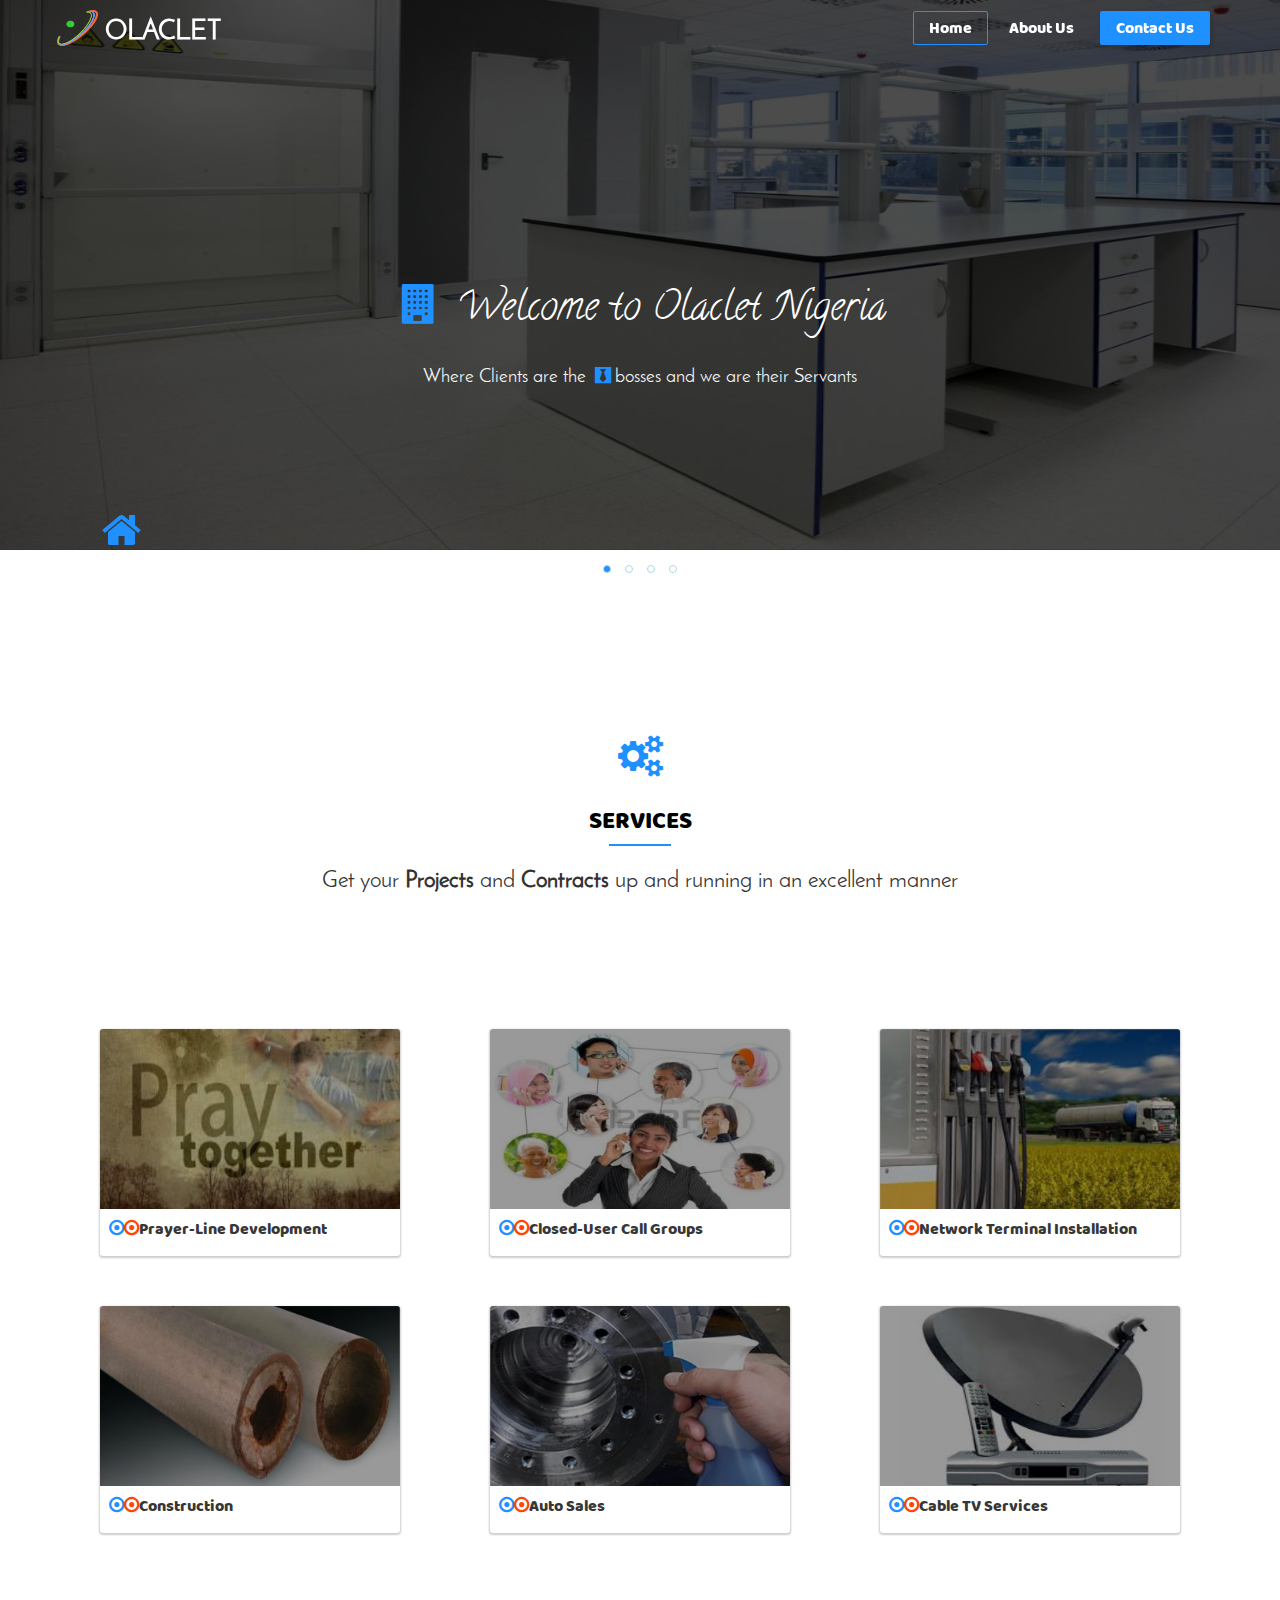
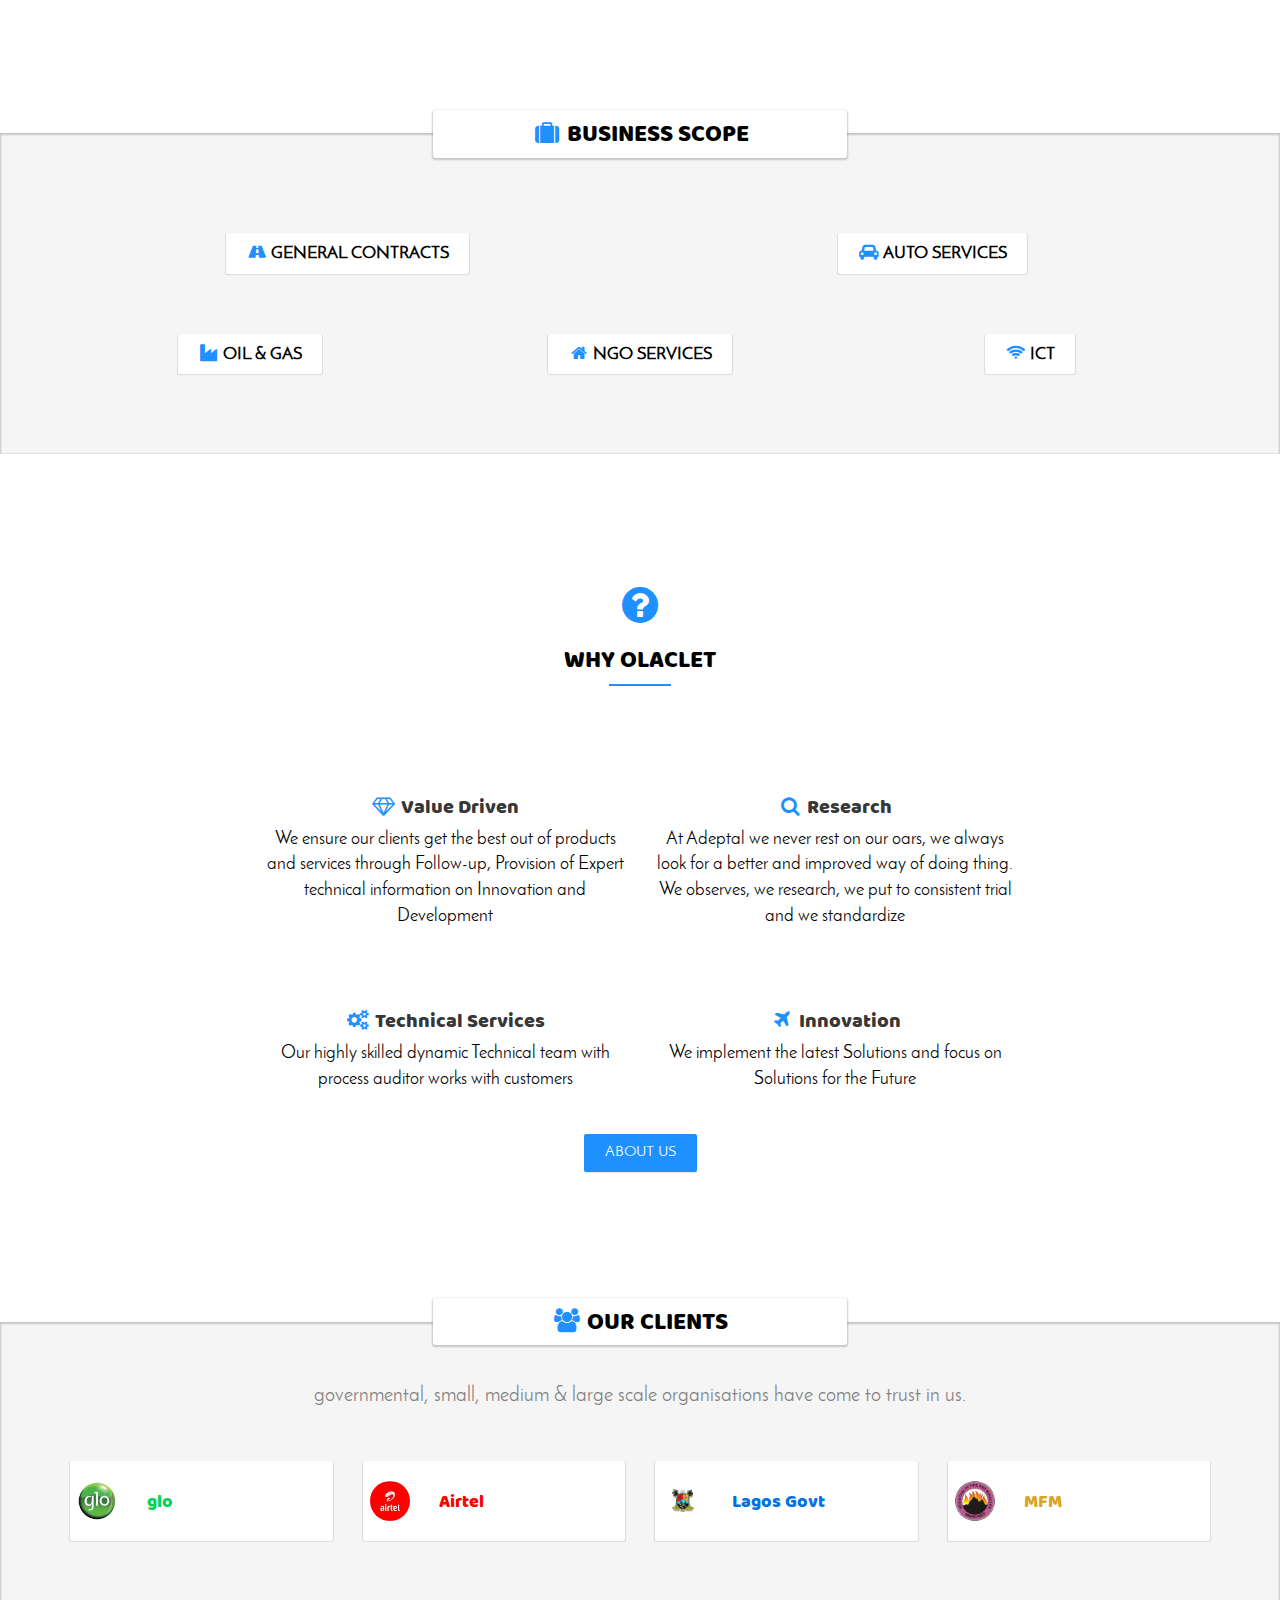
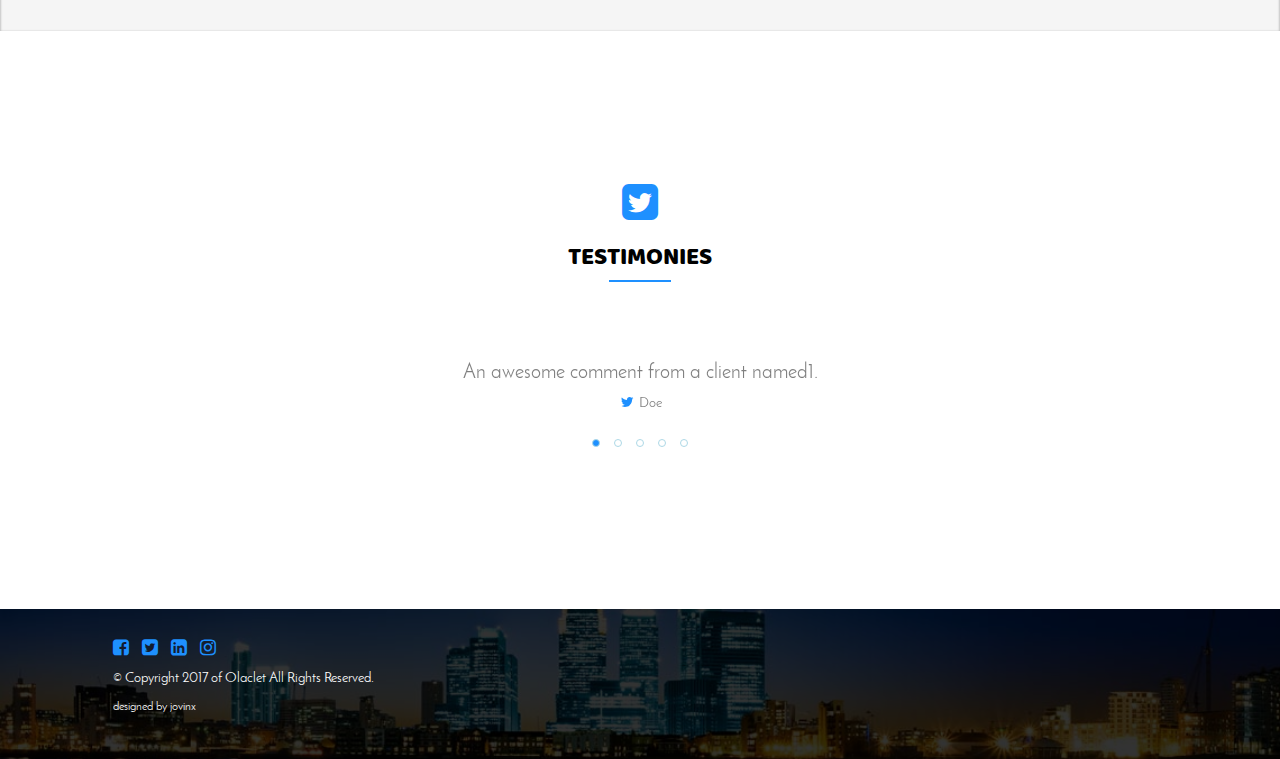
==== index.html @ b7b82b48 "images added for services and clients" ====
<!DOCTYPE html>
<html lang="en">
    <head>
        <title>Olaclet | Welcome</title>
        <meta charset="UTF-8">
        <meta name="viewport" content="width=device-width, initial-scale=1">
        <meta http-equiv="X-UA-Compatible" content="IE-edge">

        <!--stylesheets-->
        <link rel="stylesheet" type="text/css" href="css/normalize.css">
        <link href="css/bootstrap.css" rel="stylesheet" type="text/css">
        <link rel="stylesheet" href="css/font-awesome.min.css">
        <link rel="stylesheet" href="css/animate.css">
        <link rel="stylesheet" type="" href="css/owl.carousel.css">
        <link rel="stylesheet" type="" href="css/owl.theme.default.css">
        <link rel="stylesheet" href="css/general.css">
        <link href="css/index.css" rel="stylesheet">
        <!--[if IE]>

            <link rel="stylesheet" type="text/css" href="css/ie.css">

        <![endif]-->
    </head>
    <body>
        <!--nav bar-->
        <nav class="navbar navbar-default navbar-fixed-top" style="margin: 0px !important">
            <div class="container">
                <div class="navbar-header">
                    
                    <button type="button" class="navbar-toggle collapsed" data-toggle="collapse" data-target="#navbar" aria-expanded="false" aria-controls="navbar">
                        <span class="sr-only">Toggle navigation</span>
                        <span class="icon-bar"></span>
                        <span class="icon-bar"></span>
                        <span class="icon-bar"></span>
                    </button>
                    
                    <div class="navbar-brand">
                        <a href="index.html">
                            <img src="images/olaclet logo.png" alt="logo">
                            <h3>OLACLET</h3>
                        </a>
                    </div>
                       
                </div>
                <div id="navbar" class="collapse navbar-collapse">
                    <ul class="nav navbar-nav navbar-right">
                        <li ><a class="active" href="index.html">Home</a></li>
                        <li ><a href="pages/about.html">About Us</a></li>
                        <li ><a id="contact-btn" href="pages/contact.html">Contact Us</a></li>
                    </ul>
                </div><!--/.nav-collapse -->
            </div>
        </nav><!--end of top navigation-->

        <header class="text-center">
            <!--ie and edge header -->
            <div id="ie_and_edge_header">
                <div class="overlay"></div>
                <div class="text-center header_info">
                    <h1 class="text-center"> <i  class="fa fa-building fa-fw"></i> Welcome to Olaclet</h1>
                    <br/>
                    <p>Where Clients are the <i  class="fa fa-black-tie fa-fw"></i>bosses and we are their Servants</p>
                </div>
            </div>

            <!--other browsers header-->
            <div class="owl-carousel owl-theme" id="showcase">
                
                <div class="owl-item">
                    <div class="overlay"></div>
                    <img src="images/index-img/adeptal welcome.jpg" alt="welcome image">
                    <div class="text-center header_info">
                        <h1 class="text-center"> <i  class="fa fa-building fa-fw"></i> Welcome to Olaclet Nigeria</h1>
                        <br/>
                        <p>Where Clients are the <i  class="fa fa-black-tie fa-fw"></i>bosses and we are their Servants</p>
                    </div>
                </div>

                <div class="owl-item">
                    <div class="overlay"></div>
                    <img src="images/index-img/our products.jpg" alt="our products image">
                    <div class="text-center header_info">
                        <h1 class="text-center"><i  class="fa fa-suitcase fa-fw"></i>Your Projects</h1>
                        <br/>
                        <p>We deliver your projects and contracts in line with the world's best solution</p>
                    </div>
                </div>

                <div class="owl-item">
                    <div class="overlay"></div>
                    <img src="images/index-img/our services1.jpg" alt="services image">
                    <div class="text-center header_info">
                        <h1 class="text-center"><i  class="fa fa-cogs fa-fw"></i>Our Services</h1>
                        <br/>
                        <p>Strict professionalism defines our service culture. We are first class in the services we render</p>
                    </div>
                </div>
                
                <div class="owl-item">
                    <div class="overlay"></div>
                    <img src="images/index-img/our industries.jpg" alt="safety equipment image">
                    <div class="text-center header_info">
                        <h1 class="text-center"> <i  class="fa fa-diamond fa-fw"></i>Our Goal</h1>
                        <br/>
                        <p>To impact lives through technology</p>
                    </div>
                </div>
            </div>  

            <i class="animated infinite flash fa fa-home fa-3x page-icon"></i>

        </header><!--end of header-->

        <main>
            <section id="services">
                <div class="container">
                    <div class="row">

                        <div class="col-lg-12 col-md-12 col-sm-12 col-xs-12 text-center">
                            <i class="fa fa-cogs fa-3x"></i>
                            <h3>SERVICES</h3>
                            <hr class="title-line" style="margin-bottom: 20px">
                            <p id="services_intro">Get your <b>Projects</b> and <b>Contracts</b> up and running in an excellent manner</p>
                        </div>

                        <div class="col-lg-4 col-md-4 col-sm-6 col-xs-12">
                            <div class="thumbnail">
                                <div class="poster">
                                    <img src="images/index-img/prayer line.jpg" alt="service-image">
                                    <div class="overlay-info">
                                        <div class="dark_product_overlay">
                                            <p>
                                                <i class="fa fa-certificate fa-fw"></i>Water treatment solution and chemicals<br />
                                            </p>
                                        </div>
                                    </div>
                                </div>

                                <div class="caption">
                                    <h4><span>Prayer-Line Development</span></h4>
                                </div>
                            </div>
                        </div>

                        <div class="col-lg-4 col-md-4 col-sm-6 col-xs-12">
                            <div class="thumbnail">
                                <div class="poster">
                                    <img src="images/index-img/closed user call group.jpg" alt="service-image">
                                    <div class="overlay-info">
                                        <div class="dark_product_overlay">
                                            <p>
                                                <i class="fa fa-certificate fa-fw"></i>Cleaning and Disinfection of industrial storage systems in food and drinks industries (C&D)<br />
                                            </p>
                                        </div>
                                    </div>
                                </div>

                                <div class="caption">
                                    <h4><span>Closed-User Call Groups</span></h4>
                                </div>
                            </div>
                        </div>

                        <div class="col-lg-4 col-md-4 col-sm-6 col-xs-12">
                            <div class="thumbnail">
                                <div class="poster">
                                    <img src="images/index-img/oil and gas.jpg" alt="service-image">
                                    <div class="overlay-info">
                                        <div class="dark_product_overlay">
                                            <p>
                                                <i class="fa fa-certificate fa-fw"></i>Supplies Automobile gas oil (AGO)<br/>
                                            </p>
                                        </div>
                                    </div>
                                </div>
                                

                                <div class="caption">
                                    <h4><span>Network Terminal Installation</span></h4>
                                </div>
                                
                            </div>
                        </div>

                        <div class="col-lg-4 col-md-4 col-sm-6 col-xs-12">
                            <div class="thumbnail">
                                <div class="poster">
                                    <img src="images/index-img/defouling and descaling treatment.jpg" alt="service-image">
                                    <div class="overlay-info">
                                        <div class="dark_product_overlay">
                                            <p>
                                                <i class="fa fa-certificate fa-fw"> </i>Chemical cleaning of industrial Boilers and Condensers<br />
                                            </p>
                                        </div>
                                    </div>
                                </div>

                                <div class="caption">
                                    <h4><span>Construction</span></h4>
                                </div>
                            </div>
                        </div>


                        <div class="col-lg-4 col-md-4 col-sm-6 col-xs-12">
                            <div class="thumbnail">
                                <div class="poster">
                                    <img src="images/index-img/derusting and degreasing treatment.jpg" alt="service-image">
                                    <div class="overlay-info">
                                        <div class="dark_product_overlay">
                                            <p>
                                                <i class="fa fa-certificate fa-fw"></i>Cleaning of rusted surfaces/equipment<br />
                                            </p>
                                        </div>
                                    </div>
                                </div>

                                <div class="caption">
                                    <h4><span>Auto Sales</span></h4>
                                </div>
                            </div>
                        </div>

                        <div class="col-lg-4 col-md-4 col-sm-6 col-xs-12">
                            <div class="thumbnail">
                                <div class="poster">
                                    <img src="images/index-img/cable TV services.jpg" alt="service-image">
                                    <div class="overlay-info">
                                        <div class="dark_product_overlay">
                                            <p>
                                                <i class="fa fa-certificate fa-fw"></i>We Conduct Job hazard analysis and profer best Mitigation<br/>
                                            </p>
                                        </div>
                                    </div>
                                </div>

                                <div class="caption">
                                    <h4><span>Cable TV Services</span></h4>
                                </div>
                            </div>
                        </div>

                    </div>
                </div>
            </section><!--end of services-->

            <section id="scopes">
                <div class="container text-center">
                    <div class="row text-center" id="scope_heading" >
                        <h3><i class="fa fa-suitcase fa-fw"></i> BUSINESS SCOPE</h3>
                    </div>
                    <div class="row" id="scopes1">
                        <div class="col-lg-6 col-md-6 col-sm-6 col-xs-12">
                            <h4><i class="fa fa-road fa-fw"></i> GENERAL CONTRACTS</h4>
                        </div>
                        <div class="col-lg-6 col-md-6 col-sm-6 col-xs-12">
                            <h4><i class="fa fa-car fa-fw"></i> AUTO SERVICES</h4>
                        </div>
                    </div>
                    
                    <div class="row" id="scopes2">
                        <div class="col-lg-4 col-md-4 col-sm-4 col-xs-12">
                            <h4><i class="fa fa-industry fa-fw"></i> OIL & GAS</h4>
                        </div>
                        <div class="col-lg-4 col-md-4 col-sm-4 col-xs-12">
                            <h4><i class="fa fa-home fa-fw"></i> NGO SERVICES</h4>
                        </div>
                        <div class="col-lg-4 col-md-4 col-sm-4 col-xs-12">
                            <h4><i class="fa fa-wifi fa-fw"></i> ICT</h4>
                        </div>
                    </div>
                </div>
            </section><!--end of business scopes-->

            <!--start of why Olaclet-->
            <section id="why_adeptal">
                <div class="container">
                    <div class="row">
                        
                        <div class="col-lg-8 col-lg-offset-2 col-md-10 col-md-offset-1 col-sm-10 col-sm-offset-1 col-xs-12 text-center">
                            <i class="fa fa-question-circle fa-3x"></i>
                            <h3> WHY OLACLET</h3>
                            <hr class="title-line">
                        </div>

                        <div class="col-lg-8 col-lg-offset-2 col-md-10 col-md-offset-1 col-sm-10 col-sm-offset-1 col-xs-12 text-center adeptal-column">

                            <div class="row" >
                                <div class="col-lg-6 col-md-6 col-sm-6 col-xs-12 content">
                                    <h4 class="content-title text-center"> <i class="fa fa-diamond fa-fw"></i> Value Driven</h4>
                                    <p class="caption">We ensure our clients get the best out of products and services through Follow-up, Provision of Expert technical information on Innovation and Development</p>
                                </div>

                                <div class="col-lg-6 col-md-6 col-sm-6 col-xs-12 content">
                                    <h4 class="content-title text-center"> <i class="fa fa-search  fa-fw"></i> Research</h4>
                                    <p class="caption">At Adeptal we never rest on our oars, we always look for a better and improved way of doing thing. We observes, we research, we put to consistent trial and we standardize</p>
                                </div>
                            </div>

                            <div class="row" >
                                <div class="col-lg-6 col-md-6 col-sm-6 col-xs-12 content">
                                    <h4 class="content-title text-center"> <i class="fa fa-gears  fa-fw"></i> Technical Services</h4>
                                    <p class="caption">Our highly skilled dynamic Technical team with process auditor works with customers</p>
                                </div>

                                <div class="col-lg-6 col-md-6 col-sm-6 col-xs-12 content">
                                    <h4 class="content-title text-center"> <i class="fa fa-plane fa-fw"></i> Innovation</h4>
                                    <p class="caption">We implement the latest Solutions and focus on Solutions for the Future</p>
                                </div>
                            </div>

                            <div class="col-lg-12 col-md-12 col-sm-12 col-xs-12 text-center">
                                <a href="pages/about.html" class="btn btn-primary btn-sm">about us</a>
                            </div>

                        </div>

                    </div>
                </div>

            </section><!--end of why olaclet-->

            <section id="clients">
                <div class="container" >
                    <div class="row text-center" id="client_heading">
                        <h3><i class="fa fa-group fa-fw"></i> OUR CLIENTS</h3>
                    </div>

                    <div class="row">
                        <div class="col-lg-12 col-md-12 col-sm-12 col-xs-12 text-center">
                            <p id="services_intro">governmental, small, medium & large scale organisations have come to trust in us.</p>
                        </div>

                        <div class="col-lg-3 col-md-3 col-sm-3 col-xs-6">
                            <div class="jumbotron">
                                <div class="row">
                                    <div class="col-lg-3 col-md-3 col-sm-3 col-xs-3">
                                        <div class="client_img" style="background-image: url('images/index-img/glo logo.jpg')">
                                            
                                        </div>
                                    </div>

                                    <div class="col-lg-9 col-md-9 col-sm-9 col-xs-9">
                                        <h3 style="color: #06D358;">glo</h3>
                                    </div>
                                </div>
                                
                                
                            </div>
                        </div>
                        <div class="col-lg-3 col-md-3 col-sm-3 col-xs-6">
                            <div class="jumbotron">
                                <div class="row">
                                    <div class="col-lg-3 col-md-3 col-sm-3 col-xs-3">
                                        <div class="client_img" style="background-image: url('images/index-img/airtel logo.jpg')">
                                    
                                        </div>
                                    </div>

                                    <div class="col-lg-9 col-md-9 col-sm-9 col-xs-9">
                                        <h3 style="color: red;">Airtel</h3>
                                    </div>
                                </div>
                                
                            </div>
                        </div>
                        <div class="col-lg-3 col-md-3 col-sm-3 col-xs-6">
                            <div class="jumbotron">
                                <div class="row">
                                    <div class="col-lg-3 col-md-3 col-sm-3 col-xs-3">
                                        <div class="client_img" style="background-image: url('images/index-img/lagos logo.jpg')">
                                    
                                        </div>
                                    </div>

                                    <div class="col-lg-9 col-md-9 col-sm-9 col-xs-9">
                                        <h3 style="color: #0572E3;">Lagos Govt</h3>
                                    </div>
                                </div>
                                
                            </div>
                        </div>
                        <div class="col-lg-3 col-md-3 col-sm-3 col-xs-6">
                            <div class="jumbotron">
                                <div class="row">
                                    <div class="col-lg-3 col-md-3 col-sm-3 col-xs-3">
                                        <div class="client_img" style="background-image: url('images/index-img/mfm logo.jpg')">
                                    
                                        </div>
                                    </div>

                                    <div class="col-lg-9 col-md-9 col-sm-9 col-xs-9">
                                        <h3 style="color:goldenrod ;">MFM</h3>
                                    </div>
                                </div>
                                
                            </div>
                        </div>
                    </div>
                </div>
            </section><!--end of clients-->

            <section id="testimony"> 
                    <div class="container text-center">
                        <i class="fa fa-twitter-square fa-3x"></i>
                        <h3>TESTIMONIES</h3>
                        <hr class="title-line" style="border-color: dodgerblue !important;">
                    </div>

                    <div class="testimony-carousel owl-carousel owl-theme"> 
                        <div class="item text-center"> 
                            <h4>An awesome comment from a client named1.</h4>
                            <p><i class="fa fa-twitter fa-fw"></i> Doe</p>
                        </div>
                        <div class="item text-center">
                            <h4>An awesome comment from a client named2.</h4>
                            <p><i class="fa fa-twitter fa-fw"></i>John Smith</p>
                        </div>
                        <div class="item text-center"> 
                            <h4>An awesome comment from a client named3.</h4>
                            <p><i class="fa fa-twitter fa-fw"></i>Mike Williams</p>
                        </div>
                        <div class="item text-center"> 
                            <h4>Another awesome comment from a client named4.</h4>
                            <p><i class="fa fa-twitter fa-fw"></i>Gen Gates</p>
                        </div>
                        <div class="item text-center"> 
                            <h4>An awesome comment from a client named5.</h4>
                            <p><i class="fa fa-twitter fa-fw"></i>Mark Henry</p>
                        </div>
                    </div>
            </section><!--end of testimonies-->

        </main><!--end of main content-->

        <!--footer-->
        <footer>
            <div class="footer-overlay"></div>
            <div class="container">
                <div class="row footer-data">
                    <ul class="list-inline">
                        <li><a href="http://www.facebook.com/"><i  class="fa fa-facebook-square fa-lg"></i></a></li>
                        <li><a href="http://www.twitter.com/"><i class="fa fa-twitter-square fa-lg"></i></a></li>
                        <li><a href="http://www.linkedin.com/"><i  class="fa fa-linkedin-square fa-lg"></i></a></li>
                        <li><a href="http://www.instagram.com/"><i  class="fa fa-instagram fa-lg"></i></a></li>
                    </ul>
                    <p> &copy Copyright 2017 of <a href="index.html">Olaclet </a> All Rights Reserved.</p>
                    <p class="small">designed by jovinx</p>
                </div>
            </div>
        </footer>

        <script src="js/jquery-3.2.1.min.js"></script>
        <script src="js/bootstrap.min.js"></script>
        <script src="js/owl.carousel.js"></script>
        <script src="js/general.js"></script>
        <script src="js/index.js"></script>
    
    </body>
</html>
---- css/general.css ----
@font-face {
    font-family: Baloo;
    src: url('../fonts/BalooBhaijaan-Regular.ttf');
}
@font-face {
    font-family: Josefin;
    src: url('../fonts/JosefinSans-Regular.ttf');
}
@font-face {
    font-family: Calligraf;
    src: url('../fonts/Calligraffitti-Regular.ttf');
}
body, html, main {
    overflow-x: hidden;
    padding: 0;
    margin: 0;
    font-family: Josefin;
}
header #header-info h1, header div.header_info h1 {
    font-family: Calligraf;
    font-size: 40px;
}
header .container #header-info p {
    font-size: 18px;
    line-height: 1.5;
}
.title-line {
    margin-top: 0px !important;
    margin-bottom: 70px ;
    width: 60px;
    border : 1px solid dodgerblue;
}
i.page-icon {
    color: dodgerblue;
    position: absolute;
    top: 94%;
    left: 8%;
}
/**active page**/
.active {
    border-color: dodgerblue !important;
    border-radius: 2px;
}
.btn-primary {
    color: white;
    background: dodgerblue;
    text-transform: uppercase;
    padding: 7px 20px !important;
    font-size: 15px;
    border-radius: 2px !important;
    border: 1px solid transparent !important;
    box-shadow: 0px 1px 1px 0px rgba(0, 0, 0, 0.1);
}
@media(max-width: 500px){
    .btn-primary {
        font-size: 16px;
    }
}
.btn-primary:hover, .btn-primary:active, .btn-primary:focus {
    color: dodgerblue !important;
    background: transparent !important;
    border: 1px solid dodgerblue !important;
}
nav {
    border: 0px !important;
    transition: all 0.5s ease-in-out;
}
nav .navbar-brand h3 {
    padding: 0 !important;
    margin: 0 !important;
    position: absolute;
    left: 50px;
    font-family: Josefin;
    font-weight: bold;
    font-size: 27px;
}
nav .navbar-brand {
    height: 100% !important;
    margin-left: 20px;
    margin-top: 18px;
    position: relative;
}
nav .navbar-brand img {
    position: absolute;
    top: -10px;
    float: left;
    width: 45px;
    height: 40px;
    border-radius: 6%;
    padding: 2px;
}
nav .navbar-brand a, footer p a{
    text-decoration: none !important;
}
nav .navbar-nav {
    margin: 11px 0 10px 0 !important;
    padding: 0 !important;
}
nav .navbar-nav a{
    text-decoration: none !important;
    padding: 6px 15px !important;
    border: 1px solid transparent;
    font-size: 14px;
    margin-left: 5px;
    font-family: Baloo;
    font-size: 16px;
}
nav .navbar-nav a:not(#contact-btn):hover {
    border-color: dodgerblue !important;
    border-radius: 2px;
}
#contact-btn {
    margin-left: 10px !important;
    color: white !important;
    background: dodgerblue !important;
    border-radius: 2px;
    box-shadow: 2px 3px 5px rgba(0, 0, 0, 0.15);
}
.navbar-toggle{
    margin-top: 12px !important;
    border: 0 !important;
    border-radius: 2px !important;
}
.navbar-toggle:hover, .navbar-toggle:active, .navbar-toggle:focus {
    background: transparent !important;
}
.nav-dropdown-background {
    background: white;
    box-shadow: 0px 6px 10px rgba(0, 0, 0, 0.15);
}
.nav-link-dropdown-color {
    color: rgba(0, 0, 0, 0.4) !important;
}
@media(max-width: 850px) {
    nav .navbar-nav a {
        font-size: 16px;
    }
}
@media(max-width: 767px){
    #contact-btn {
        top: 0 !important;
        margin-left: 0px !important;
        width: 140px;
        float: right;
        margin-top: 20px;
        text-align: center;
    }
    .navbar-nav > li > a {
        text-align: center;
    }
    .title-line {
        margin-top: 0px !important;
        margin-bottom: 40px ;
        width: 100px; 
    }
    nav .navbar-brand a h3{
        font-size: 25px;
    }
}
@media(max-width: 400px){
    nav .navbar-brand a h3{
        font-size: 20px;
    }
    nav .navbar-brand img {
        top: -7px;
        width: 35px;
        height: 30px;

    }
}
/**footer**/

footer {
    background: url('../images/index-img/footer.jpg') no-repeat;
    background-position: center;
    background-size: cover;
    padding-top: 15px;
    color: white;
    position: relative;
    height: 150px;
}
.footer-overlay {
    position: absolute;
    top: 0;
    bottom: 0;
    left: 0;
    right: 0;
    background: rgba(0,0,0, 0.8);
    z-index: 0;
}
.footer-data {
    position: absolute;
    top: 20%;
    bottom: 0;
    left: 10%;
    right: 0;
}
footer i {
    color: dodgerblue !important;
    font-size: 16px;
    margin: 0px ;
}
footer ul {
    margin-top: 0px;
}
footer a {
    color: white;
}
@media(max-width: 400px) {
 footer ul > p {
     font-size: 14px;
 }
}
---- css/index.css ----
header #ie_and_edge_header {
    visibility: hidden;
    display: none;
}
/**nav stylings are in the general.css**/
/**header stylings**/

header {
    padding: 0px !important;
    margin: 0px !important;
    width: 100%;
    position: relative;
    top: 0;
    left: 0;
    right: 0;
    bottom: 0;
    overflow-x: hidden;
    background: white;
}
header .overlay {
    position: absolute;
    background: rgba(0,0,0,0.7);
    top: 0;
    left: 0;
    right: 0;
    bottom: 0;
    z-index: 0;
}
#showcase .owl-item {
    width: 100%;
    max-height: 550px !important;
}
#showcase .owl-item img {
    max-height: 550px;
}
header div.header_info {
    position: absolute;
    top: 48%;
    right: 0;
    left: 0;
    color: white;
}
header div.header_info p {
    color: whitesmoke;
    font-size: 19px;
    line-height: 1.6;
}
header div.header_info i {
    color: dodgerblue;
}
i.page-icon {
    top: 87%;
    z-index: 3;
}
@media(min-width: 768px) {
    header div.header_info {
        right: 23%;
        left: 23%;
    }
}
@media(max-width: 650px) {
    header div.header_info h1{
        font-size: 26px;
    }
    header div.header_info p{
        font-size: 16px;
    }
}
@media(max-width: 450px) {
    header .overlay {
        height: 290px;
        width: 100%;
    }
    header div.header_info {
        top: 38%;
    }
    #showcase .owl-item img {
        height: 290px;
        width: 451px;
        overflow-x: hidden !important;
    }
    header h1 {
        font-size: 26px;
        color: white;
    }
    header div.header_info p{
        font-size: 16px;
        line-height: 1.4;
    }
}
@media(max-width: 400px){
    #showcase .owl-item img {
        height: 280px;
        width: 401px;
        overflow-x: hidden !important;
    }
    header .overlay {
        height: 280px;
        width: 100%;
    }
    header div.header_info h1{
        font-size: 25px;
    }
    header div.header_info p{
        font-size: 15px;
    }
}
/* IE10+ CSS styles go here */
/**ie and edge overlay and stylings**/
@media all and (-ms-high-contrast: none), (-ms-high-contrast: active) {
     /* IE10+ CSS styles go here */
    .owl-carousel, section#testimony  {
        display: none;
        visibility: hidden;
    }
    
    header {
        background: url('../images/index-img/adeptal welcome.jpg') no-repeat;
        background-position: center;
        background-size: cover;
        height: 550px;
        color: white;
    }
    header #ie_and_edge_header {
        visibility: visible;
        display: block;
    }
}
@media (max-width: 800px) and (-ms-high-contrast: none), (-ms-high-contrast: active) {
     /* IE10+ CSS styles go here */
    header {
        height: 400px;
    }
}
@media (max-width: 600px) and (-ms-high-contrast: none), (-ms-high-contrast: active) {
     /* IE10+ CSS styles go here */
    header {
        height: 300px;
    }
}
@media (max-width: 400px) and (-ms-high-contrast: none), (-ms-high-contrast: active) {
     /* IE10+ CSS styles go here */
    header {
        height: 280px;
    }
}

/* IE Edge 12+ CSS styles go here */ 
@supports (-ms-accelerator: true) {
    /* IE Edge 12+ CSS styles go here */ 
    .owl-carousel, section#testimony {
        visibility: hidden;
        display: none;
    }
    header {
        background: url('../images/index-img/adeptal welcome.jpg') no-repeat;
        background-position: center;
        background-size: cover;
        height: 550px;
        color: white;
    }
    header #ie_and_edge_header {
        visibility: visible;
        display: block;
    }
    @media(max-width: 800px) {
        header {
            height: 400px !important;
        }
    }
    @media(max-width: 600px) {
        header {
            height: 300px !important;
        }
    }
    @media(max-width: 400px) {
        header {
            height: 280px !important;
        }
    }

}/**end of ie and edge browsers styles**/



/*main content*/
/*services */
#services {
    padding-top: 150px;
    padding-bottom: 150px;
    background: white;
    
}
#services #services_intro {
    font-size: 23px;
    margin-bottom: 130px;
}
#services .thumbnail {
    padding: 0px !important;
    border-radius: 3px !important;
    border: 0 !important;
    margin: 0 auto 50px auto;
    box-shadow: 0px 1px 2px 1px rgba(0,0,0, 0.2);
}
@media(min-width: 350px) {
    #services .thumbnail {
        width: 300px;
    }
}
#services .thumbnail img {
    width: 100%;
    height: 180px;
    border-top-right-radius: 3px;
    border-top-left-radius: 3px;
}
#services h3 {
    color: black !important;
    margin-top: 30px;
}
#services i {
    color: dodgerblue;
}
#services p i {
    color: #06D358;
}
#services .thumbnail .caption h4 span{
    font-size: 16px;
    font-family: Baloo;
    color: rgba(0,0,0, 0.8);
}
#services .thumbnail .caption {
    padding-top: 0px !important;
    padding-bottom: 5px !important;
}
#services .thumbnail .poster {
    cursor: pointer;
    position: relative;
    top: 0;
    bottom: 0;
    left: 0;
    right: 0;
}
#services .thumbnail .poster .overlay-info {
    position: absolute;
    top: 0;
    bottom: 0;
    left: 0;
    right: 0;
    opacity: 0.4;
    background: rgba(0,0,0, 1);
    padding: 2%;
    border-top-right-radius: 3px;
    border-top-left-radius: 3px;
}
#services .thumbnail .poster .overlay-info .dark_product_overlay{
    position: absolute;
    top: 0;
    bottom: 0;
    left: 0;
    right: 0;
    opacity: 1;
    padding: 2%;
    border-top-right-radius: 3px;
    border-top-left-radius: 3px;
    animation-duration: 0.8s;
    -webkit-animation-duration: 0.8s;
    -moz-animation-duration: 0.8s;
    -o-animation-duration: 0.8s;
    -ms-animation-duration: 0.8s;
}
#services .thumbnail .poster .overlay-info p {
    margin-top: 5%;
    color: white;
    font-size: 14px;
}
#services i.red-dot {
    color: orangered;
}
@media(max-width: 770px){
    #services {
        padding-top: 30px;
        margin-top: 0px;
        padding-bottom: 80px;
        margin-bottom: 0px;
    }
    #services h3 {
        font-size: 20px;
    }
    #services .title-line {
        margin-bottom: 20px;
    }
    #services #services_intro {
        font-size: 17px;
        margin-bottom: 70px;
    }
}
/**scopes section**/
#scopes {
    position: relative;
    padding-top: 70px;
    padding-bottom: 50px;
    background: #F5F5F5;
    box-shadow: 0px 1px 2px 1px rgba(0,0,0, 0.2) inset;
}

#scopes #scope_heading {
    position: absolute;
    top: -7%;
    left: 35%;
    right: 35%;
    padding: 10px 5%;
    border-radius: 3px;
    background: white;
    box-shadow: 0 1px 2px 1px rgba(0,0,0, 0.2);
}
#scopes #scopes1, #scopes #scopes2{
    padding: 30px 0;
}
#scopes h3 {
    padding: 0px !important;
    margin: 0px !important;
    color: black;
    font-family: Baloo;
 }
#scopes i {
    color: dodgerblue;
}
#scopes h4 {
    display: inline-block;
    margin: 0px !important;
    font-family: Josefin;
    font-weight: bold;
    font-size: 17px;
    color:  black;
    padding: 10px 20px;
    border-radius: 2px;
    background: white;
    box-shadow: 0 0.5px 1px 0.5px rgba(0,0,0, 0.1);
}

@media(max-width: 767px) {
    #scopes h3 {
        font-size: 20px;
    }
    #scopes #scopes1, #scopes #scopes2{
        padding: 0 0;
    }
    #scopes h4 {
        margin-bottom: 20px !important;
        width: 260px;
    }
}
/**why olaclet **/
#why_adeptal {
    padding: 130px 0 150px 0;
    background: white;
    color: black;
}
#why_adeptal .content {
    padding-bottom: 30px;
    padding-top: 30px;
}
#why_adeptal i {
    color: dodgerblue;
}
#why_adeptal h4 {
    color: rgba(0,0,0, 0.8);
    font-size: 20px;
}
#why_adeptal p {
    font-size: 18px;
}
@media(max-width: 770px) {
    #why_adeptal {
        padding-top: 50px;
        padding-bottom: 100px;
    }

    #why_adeptal h3 {
        font-size: 22px;
    }
    #why_adeptal .title-line {
        margin-bottom: 40px;
    }
}

/**our clients section**/
#clients {
    padding: 60px 0;
    background: #F5F5F5;
    color: black;
    position: relative;
    box-shadow: 0px 1px 2px 1px rgba(0,0,0, 0.2) inset;
}
#clients #client_heading {
    position: absolute;
    left: 35%;
    right: 35%;
    top: -8%;
    padding: 10px 5%;
    border-radius: 3px;
    background: white;
    font-family: Baloo;
    box-shadow: 0 1px 2px 1px rgba(0,0,0, 0.2);
}
#clients #client_heading h3{
    margin: 0 !important;
}
#clients i {
    color: dodgerblue;
}
#clients .jumbotron {
    height: 80px;
    padding: 20px 7px;
    background: white;
    font-family: Baloo;
    border-radius: 2px;
    box-shadow: 0 0.5px 1px 0.5px rgba(0,0,0, 0.1);
}
#clients .jumbotron h3 {
    margin: 0px;
    margin-top: 11px;
    font-size: 18px;
    color: rgba(0,0,0, 0.8);

}
@media(max-width: 767px) {
    #clients #client_heading h3{
        font-size: 20px;
    }
}
@media(max-width: 360px) {
    #clients .jumbotron h3 {
        font-size: 16px;
        color: gray;
        margin-left: 12px
    }
}
#clients #services_intro {
    font-size: 20px;
    margin-bottom: 50px;
    color: gray;
}
#clients .client_img {
    margin: 0 !important;
    height: 40px;
    width: 40px;
    background-position: center;
    background-size: contain;
    background-repeat: no-repeat;
    border-radius: 50%;
}

/**testimonies**/
#testimony {
    padding: 150px 0 150px 0;
    background: white;
}
 #testimony h3 {
     color: black;
 }

#testimony > div > i {
    color: dodgerblue;
}
#testimony i {
    color: dodgerblue;
}
#testimony p {
    color: gray;
}
#testimony .testimony-carousel .item h4 {
    color: rgba(0,0,0, 0.5);
    font-size: 20px;
}

@media(max-width: 770px) {
    #testimony {
        padding-top: 50px;
        padding-bottom: 50px;
    }
    #testimony h2 {
        font-size: 22px;
    }
    #testimony .title-line {
        margin-bottom: 50px;
    }
}
#why_adeptal h3, #testimony h3, #services h3, #why_adeptal h4 {
    font-family: Baloo;
}
---- css/ie.css ----
.owl-carousel, section#testimony  {
    display: none;
    visibility: hidden;
}

header {
    background: url('../images/index-img/adeptal welcome.jpg') no-repeat;
    background-position: center;
    background-size: cover;
    height: 550px;
    color: white;
}
header #ie_and_edge_header {
    visibility: visible;
    display: block;
}
@media(max-width: 800px) {
    header {
        height: 400px !important;
    }
}
@media(max-width: 600px) {
    header {
        height: 300px !important;
    }
}
@media(max-width: 400px) {
    header {
        height: 280px !important;
    }
}
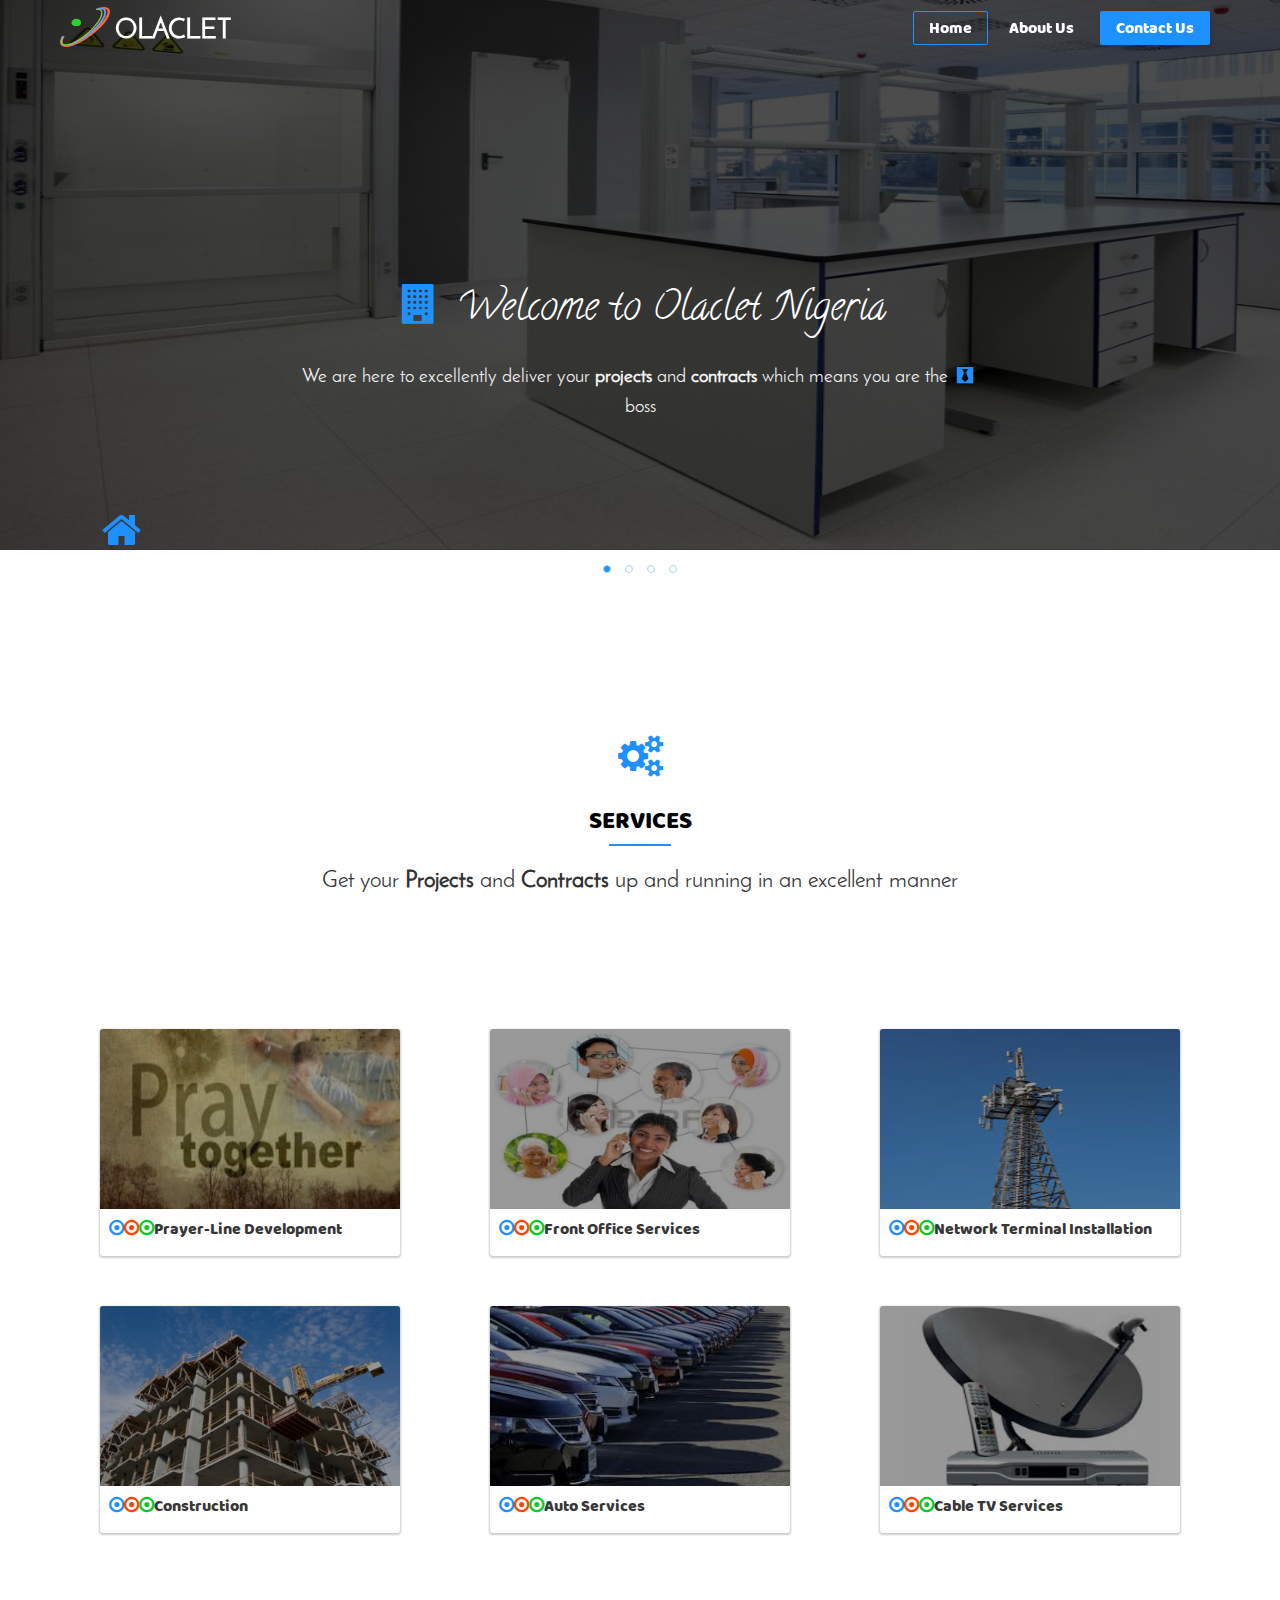
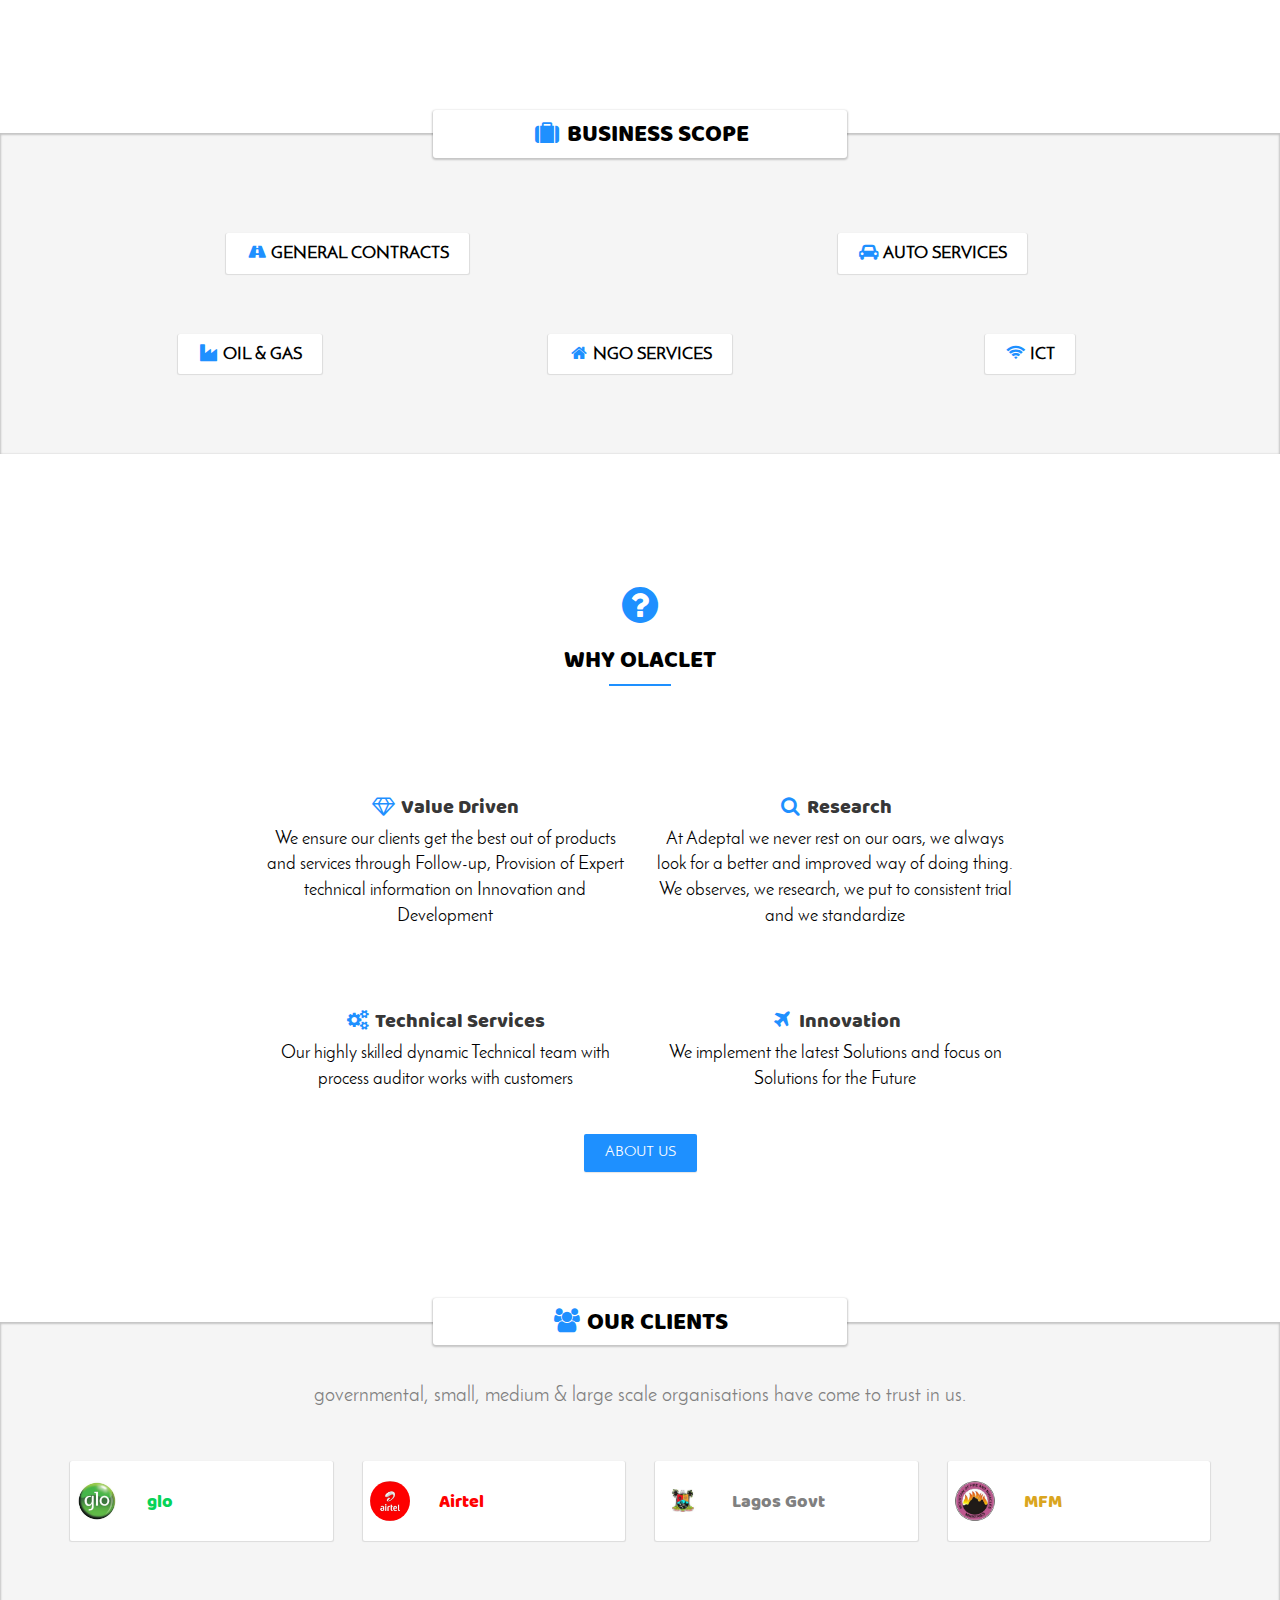
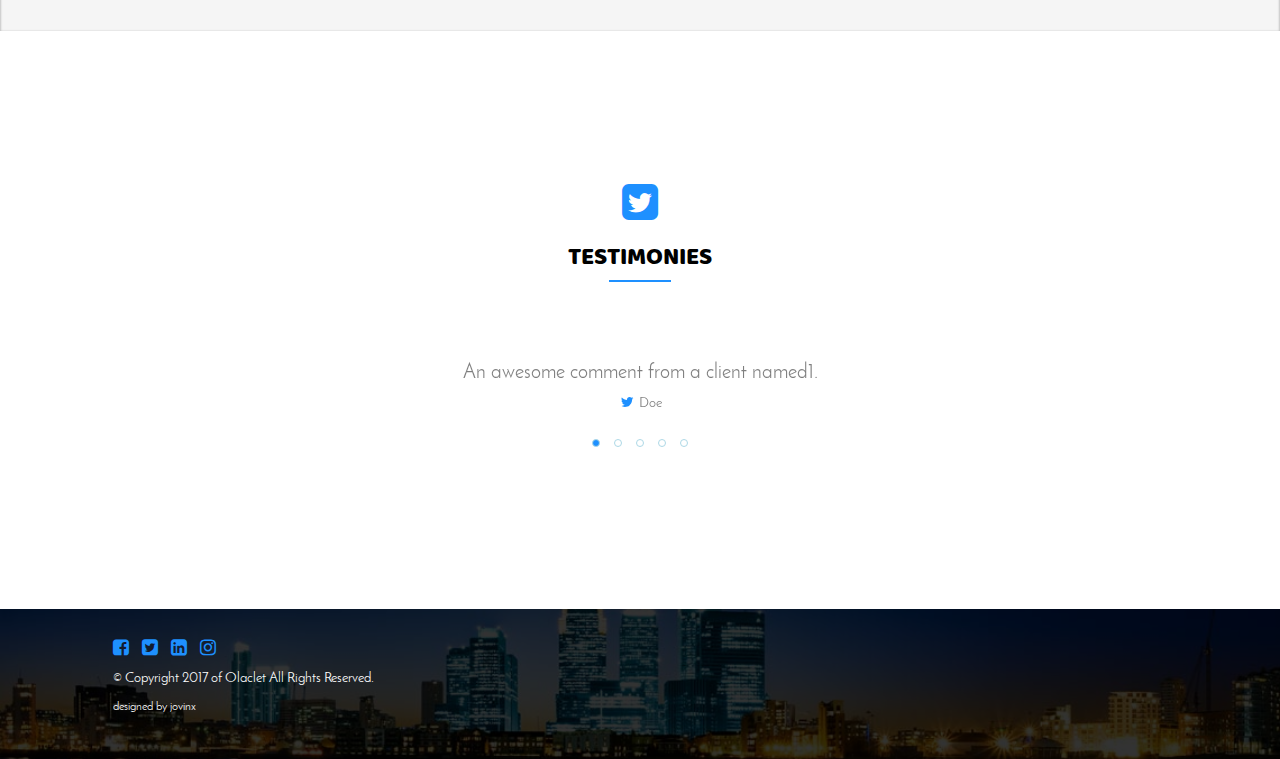
==== commit 574e3bdf: "modified services, team, changed some images and optimized the navbar" ====
--- a/index.html
+++ b/index.html
@@ -15,6 +15,7 @@
         <link rel="stylesheet" type="" href="css/owl.theme.default.css">
         <link rel="stylesheet" href="css/general.css">
         <link href="css/index.css" rel="stylesheet">
+        <link rel="shortcut icon" href="favicon.ico" type="image/x-icon">
         <!--[if IE]>
 
             <link rel="stylesheet" type="text/css" href="css/ie.css">
@@ -72,7 +73,7 @@
                     <div class="text-center header_info">
                         <h1 class="text-center"> <i  class="fa fa-building fa-fw"></i> Welcome to Olaclet Nigeria</h1>
                         <br/>
-                        <p>Where Clients are the <i  class="fa fa-black-tie fa-fw"></i>bosses and we are their Servants</p>
+                        <p>We are here to excellently deliver your <b>projects</b> and <b>contracts</b> which means you are the <i  class="fa fa-black-tie fa-fw"></i>boss</p>
                     </div>
                 </div>
 
@@ -128,9 +129,9 @@
                                 <div class="poster">
                                     <img src="images/index-img/prayer line.jpg" alt="service-image">
                                     <div class="overlay-info">
-                                        <div class="dark_product_overlay">
-                                            <p>
-                                                <i class="fa fa-certificate fa-fw"></i>Water treatment solution and chemicals<br />
+                                        <div class="dark_product_overlay text-center">
+                                            <p>
+                                                An SMS based platform designed to enable children of God connect to their spiritual fathers in prayers at select times. 
                                             </p>
                                         </div>
                                     </div>
@@ -147,28 +148,28 @@
                                 <div class="poster">
                                     <img src="images/index-img/closed user call group.jpg" alt="service-image">
                                     <div class="overlay-info">
-                                        <div class="dark_product_overlay">
-                                            <p>
-                                                <i class="fa fa-certificate fa-fw"></i>Cleaning and Disinfection of industrial storage systems in food and drinks industries (C&D)<br />
-                                            </p>
-                                        </div>
-                                    </div>
-                                </div>
-
-                                <div class="caption">
-                                    <h4><span>Closed-User Call Groups</span></h4>
-                                </div>
-                            </div>
-                        </div>
-
-                        <div class="col-lg-4 col-md-4 col-sm-6 col-xs-12">
-                            <div class="thumbnail">
-                                <div class="poster">
-                                    <img src="images/index-img/oil and gas.jpg" alt="service-image">
-                                    <div class="overlay-info">
-                                        <div class="dark_product_overlay">
-                                            <p>
-                                                <i class="fa fa-certificate fa-fw"></i>Supplies Automobile gas oil (AGO)<br/>
+                                        <div class="dark_product_overlay text-center">
+                                            <p>
+                                                Closed-User Call Group <span class="pipe">|</span> Survey <span class="pipe">|</span> customer Acquisition <span class="pipe">|</span> Campaign Management <span class="pipe">|</span> Customer on-Boarding <span class="pipe">|</span> Customer Retention <span class="pipe">|</span> Customer Care <span class="pipe">|</span> Social Media Support
+                                            </p>
+                                        </div>
+                                    </div>
+                                </div>
+
+                                <div class="caption">
+                                    <h4><span>Front Office Services</span></h4>
+                                </div>
+                            </div>
+                        </div>
+
+                        <div class="col-lg-4 col-md-4 col-sm-6 col-xs-12">
+                            <div class="thumbnail">
+                                <div class="poster">
+                                    <img src="images/index-img/network terminal installation.jpg" alt="service-image">
+                                    <div class="overlay-info">
+                                        <div class="dark_product_overlay text-center">
+                                            <p>
+                                                Installation, maintenance and service of network terminals
                                             </p>
                                         </div>
                                     </div>
@@ -185,11 +186,11 @@
                         <div class="col-lg-4 col-md-4 col-sm-6 col-xs-12">
                             <div class="thumbnail">
                                 <div class="poster">
-                                    <img src="images/index-img/defouling and descaling treatment.jpg" alt="service-image">
-                                    <div class="overlay-info">
-                                        <div class="dark_product_overlay">
-                                            <p>
-                                                <i class="fa fa-certificate fa-fw"> </i>Chemical cleaning of industrial Boilers and Condensers<br />
+                                    <img src="images/index-img/construction.jpg" alt="service-image">
+                                    <div class="overlay-info">
+                                        <div class="dark_product_overlay text-center">
+                                            <p>
+                                                Our team of civil engineers renders various kinds of construction services including bridges, roads, swimming pools, houses etc
                                             </p>
                                         </div>
                                     </div>
@@ -205,18 +206,18 @@
                         <div class="col-lg-4 col-md-4 col-sm-6 col-xs-12">
                             <div class="thumbnail">
                                 <div class="poster">
-                                    <img src="images/index-img/derusting and degreasing treatment.jpg" alt="service-image">
-                                    <div class="overlay-info">
-                                        <div class="dark_product_overlay">
-                                            <p>
-                                                <i class="fa fa-certificate fa-fw"></i>Cleaning of rusted surfaces/equipment<br />
-                                            </p>
-                                        </div>
-                                    </div>
-                                </div>
-
-                                <div class="caption">
-                                    <h4><span>Auto Sales</span></h4>
+                                    <img src="images/index-img/auto sales.jpg" alt="service-image">
+                                    <div class="overlay-info">
+                                        <div class="dark_product_overlay text-center">
+                                            <p>
+                                                We render a range of auto-services including sales, maintenance and services
+                                            </p>
+                                        </div>
+                                    </div>
+                                </div>
+
+                                <div class="caption">
+                                    <h4><span>Auto Services</span></h4>
                                 </div>
                             </div>
                         </div>
@@ -226,9 +227,9 @@
                                 <div class="poster">
                                     <img src="images/index-img/cable TV services.jpg" alt="service-image">
                                     <div class="overlay-info">
-                                        <div class="dark_product_overlay">
-                                            <p>
-                                                <i class="fa fa-certificate fa-fw"></i>We Conduct Job hazard analysis and profer best Mitigation<br/>
+                                        <div class="dark_product_overlay text-center">
+                                            <p>
+                                                Our services include sales, dish installation, subscription, and after sales services
                                             </p>
                                         </div>
                                     </div>
@@ -374,7 +375,7 @@
                                     </div>
 
                                     <div class="col-lg-9 col-md-9 col-sm-9 col-xs-9">
-                                        <h3 style="color: #0572E3;">Lagos Govt</h3>
+                                        <h3 style="color: gray;">Lagos Govt</h3>
                                     </div>
                                 </div>
                                 
--- a/css/general.css
+++ b/css/general.css
@@ -66,28 +66,22 @@
     transition: all 0.5s ease-in-out;
 }
 nav .navbar-brand h3 {
-    padding: 0 !important;
-    margin: 0 !important;
-    position: absolute;
-    left: 50px;
+    float: left;
+    padding: 0;
+    margin: 10px 0 0 0;
     font-family: Josefin;
     font-weight: bold;
     font-size: 27px;
 }
 nav .navbar-brand {
-    height: 100% !important;
-    margin-left: 20px;
-    margin-top: 18px;
-    position: relative;
+    padding: 0;
+    margin: 7px 0 0 0;
 }
 nav .navbar-brand img {
-    position: absolute;
-    top: -10px;
     float: left;
-    width: 45px;
+    width: 50px;
     height: 40px;
-    border-radius: 6%;
-    padding: 2px;
+    margin:0 5px 0 5px;
 }
 nav .navbar-brand a, footer p a{
     text-decoration: none !important;
--- a/css/index.css
+++ b/css/index.css
@@ -220,9 +220,6 @@
 }
 #services i {
     color: dodgerblue;
-}
-#services p i {
-    color: #06D358;
 }
 #services .thumbnail .caption h4 span{
     font-size: 16px;
@@ -272,10 +269,23 @@
 #services .thumbnail .poster .overlay-info p {
     margin-top: 5%;
     color: white;
-    font-size: 14px;
-}
-#services i.red-dot {
+    font-size: 16px;
+}
+#services .thumbnail .poster .overlay-info p span.pipe {
+    font-weight: bold;
+    color: gold;
+}
+#services i.blue{
+    color: dodgerblue;
+}
+#services i.red, #services i.red-dot{
     color: orangered;
+}
+#services i.green{
+    color: #09C924;
+}
+#services i.last{
+    color: gold;
 }
 @media(max-width: 770px){
     #services {
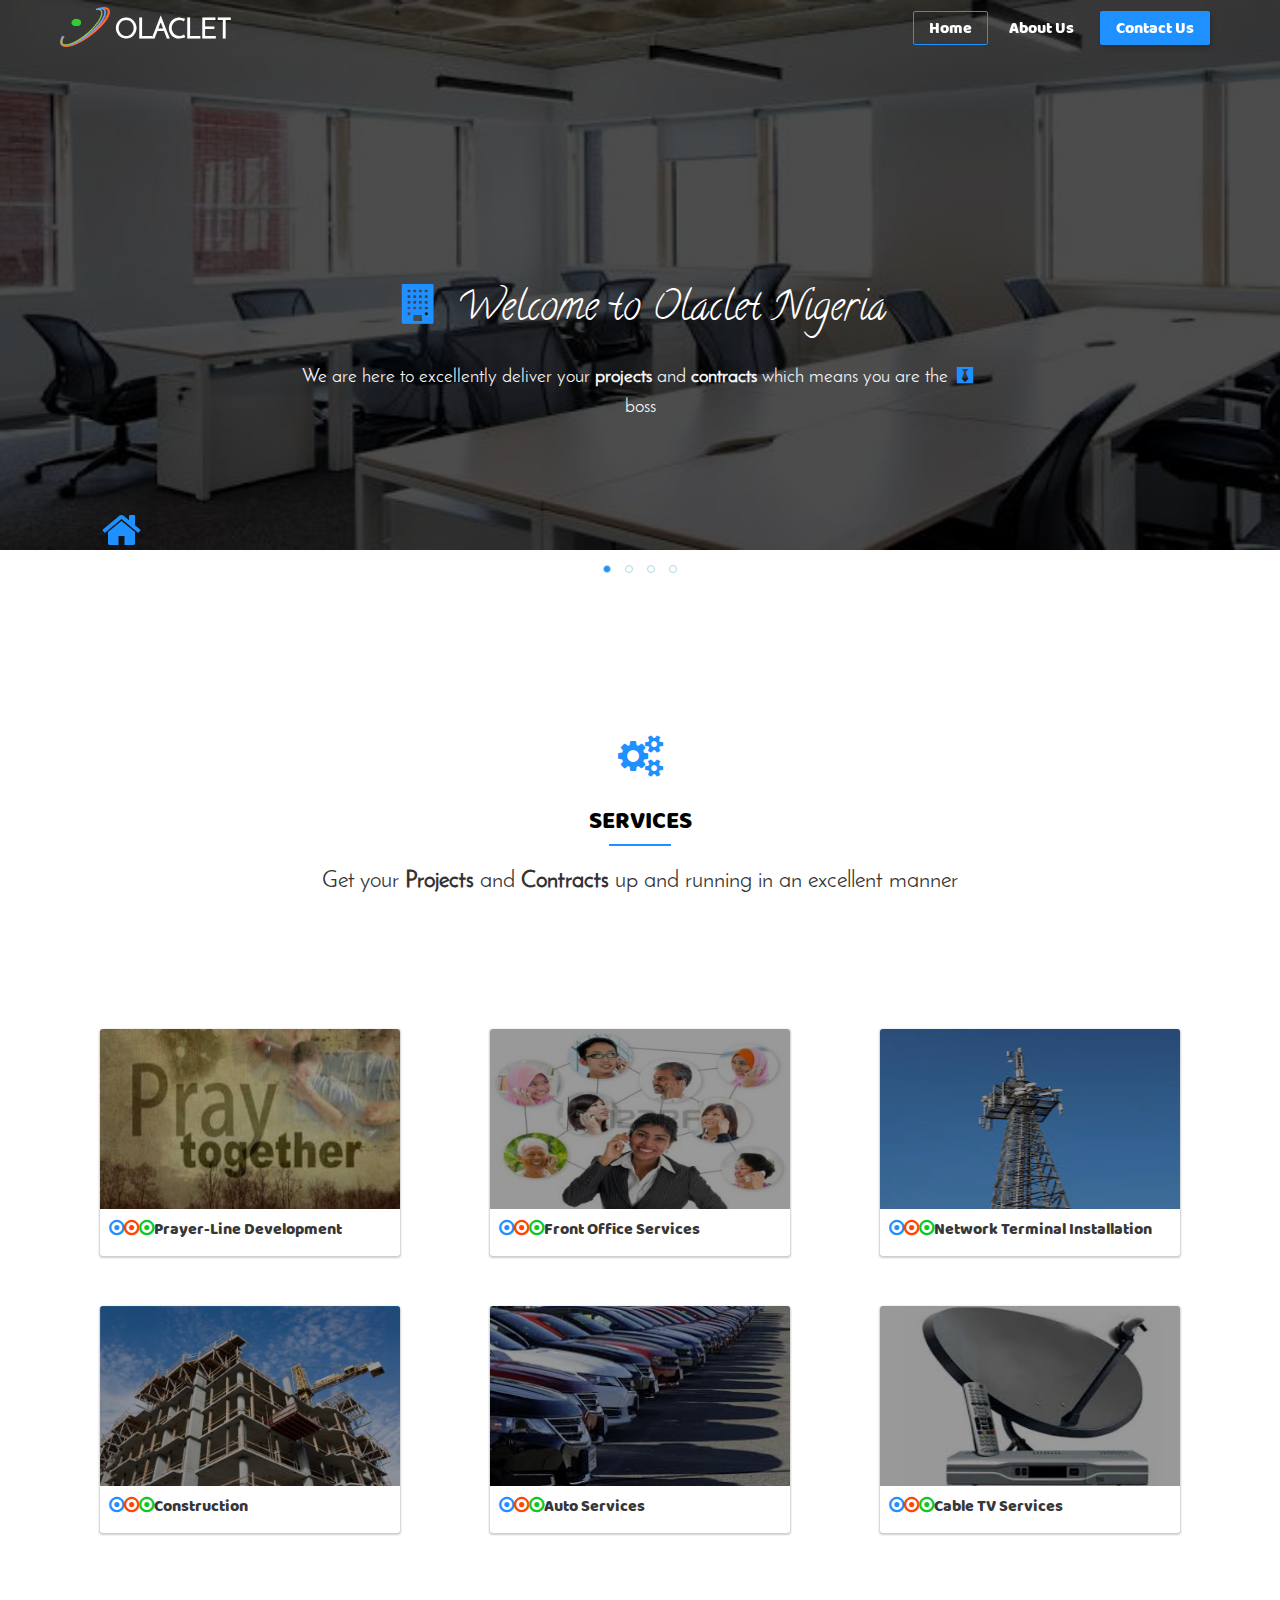
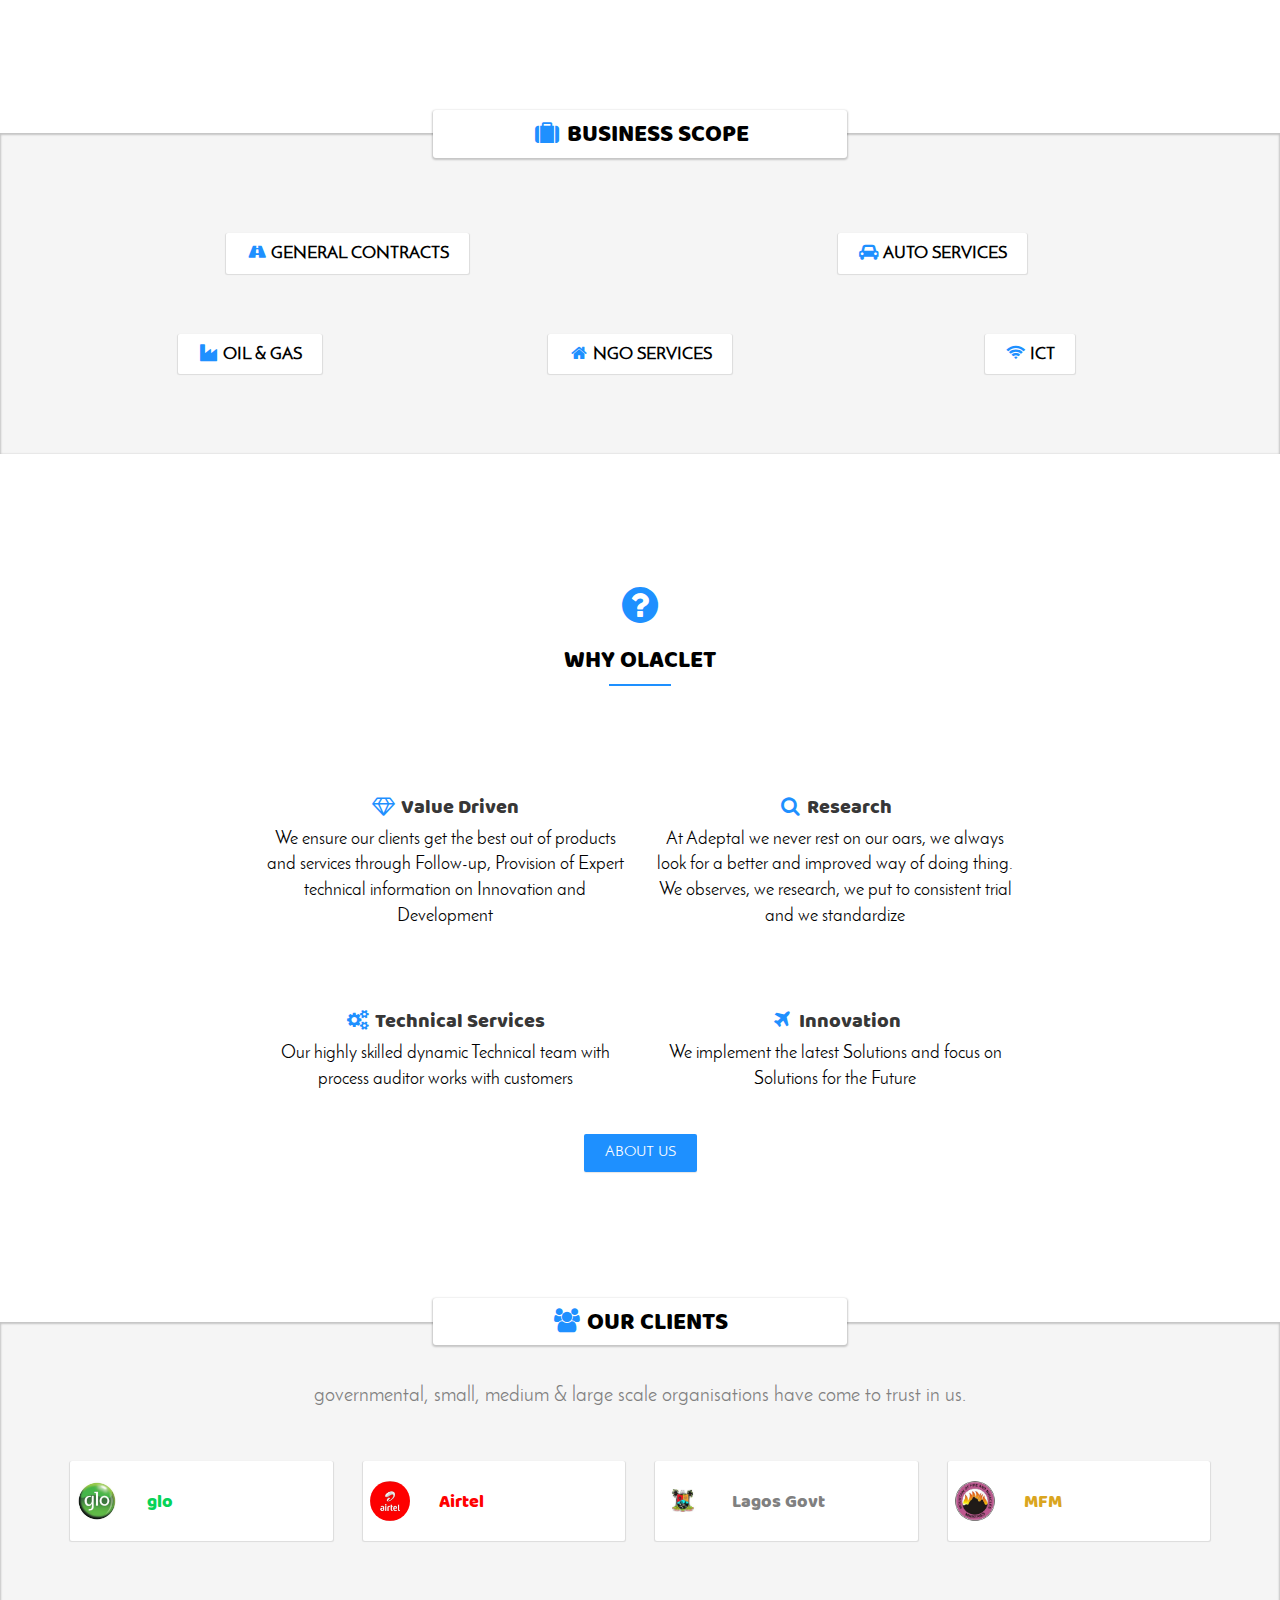
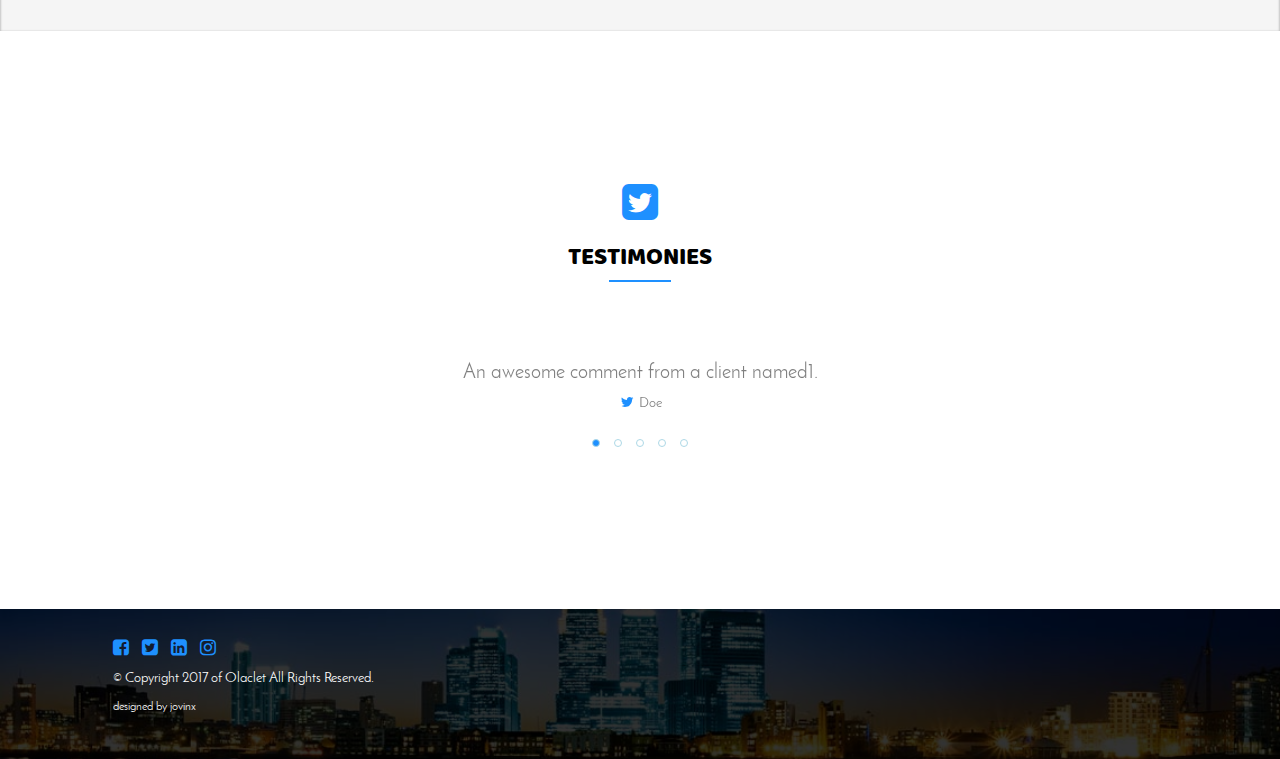
==== commit fa47be03: "changed some images on the homepage slider" ====
--- a/index.html
+++ b/index.html
@@ -69,7 +69,7 @@
                 
                 <div class="owl-item">
                     <div class="overlay"></div>
-                    <img src="images/index-img/adeptal welcome.jpg" alt="welcome image">
+                    <img src="images/index-img/olaclet offices.jpg" alt="welcome image">
                     <div class="text-center header_info">
                         <h1 class="text-center"> <i  class="fa fa-building fa-fw"></i> Welcome to Olaclet Nigeria</h1>
                         <br/>
@@ -79,7 +79,7 @@
 
                 <div class="owl-item">
                     <div class="overlay"></div>
-                    <img src="images/index-img/our products.jpg" alt="our products image">
+                    <img src="images/index-img/your projects.jpg" alt="our products image">
                     <div class="text-center header_info">
                         <h1 class="text-center"><i  class="fa fa-suitcase fa-fw"></i>Your Projects</h1>
                         <br/>
@@ -391,7 +391,7 @@
                                     </div>
 
                                     <div class="col-lg-9 col-md-9 col-sm-9 col-xs-9">
-                                        <h3 style="color:goldenrod ;">MFM</h3>
+                                        <h3 style="color:goldenrod;">MFM</h3>
                                     </div>
                                 </div>
                                 
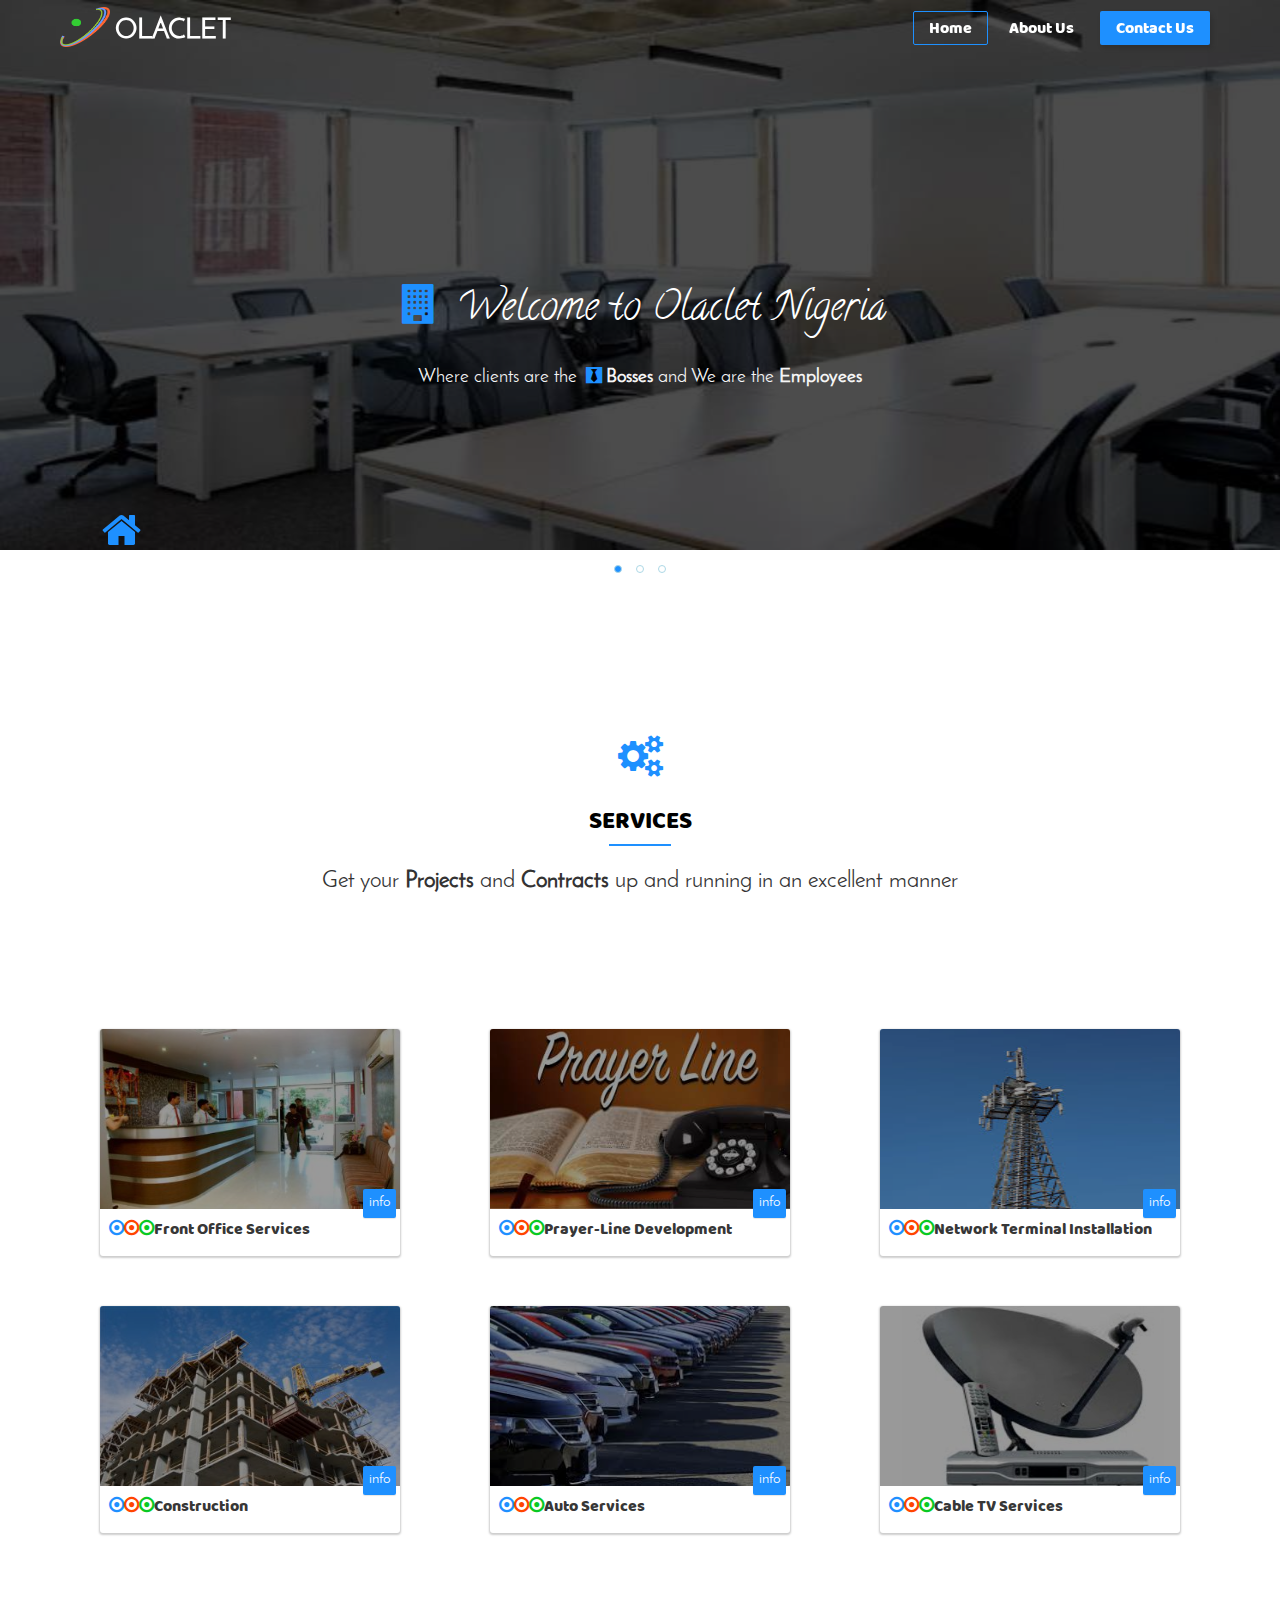
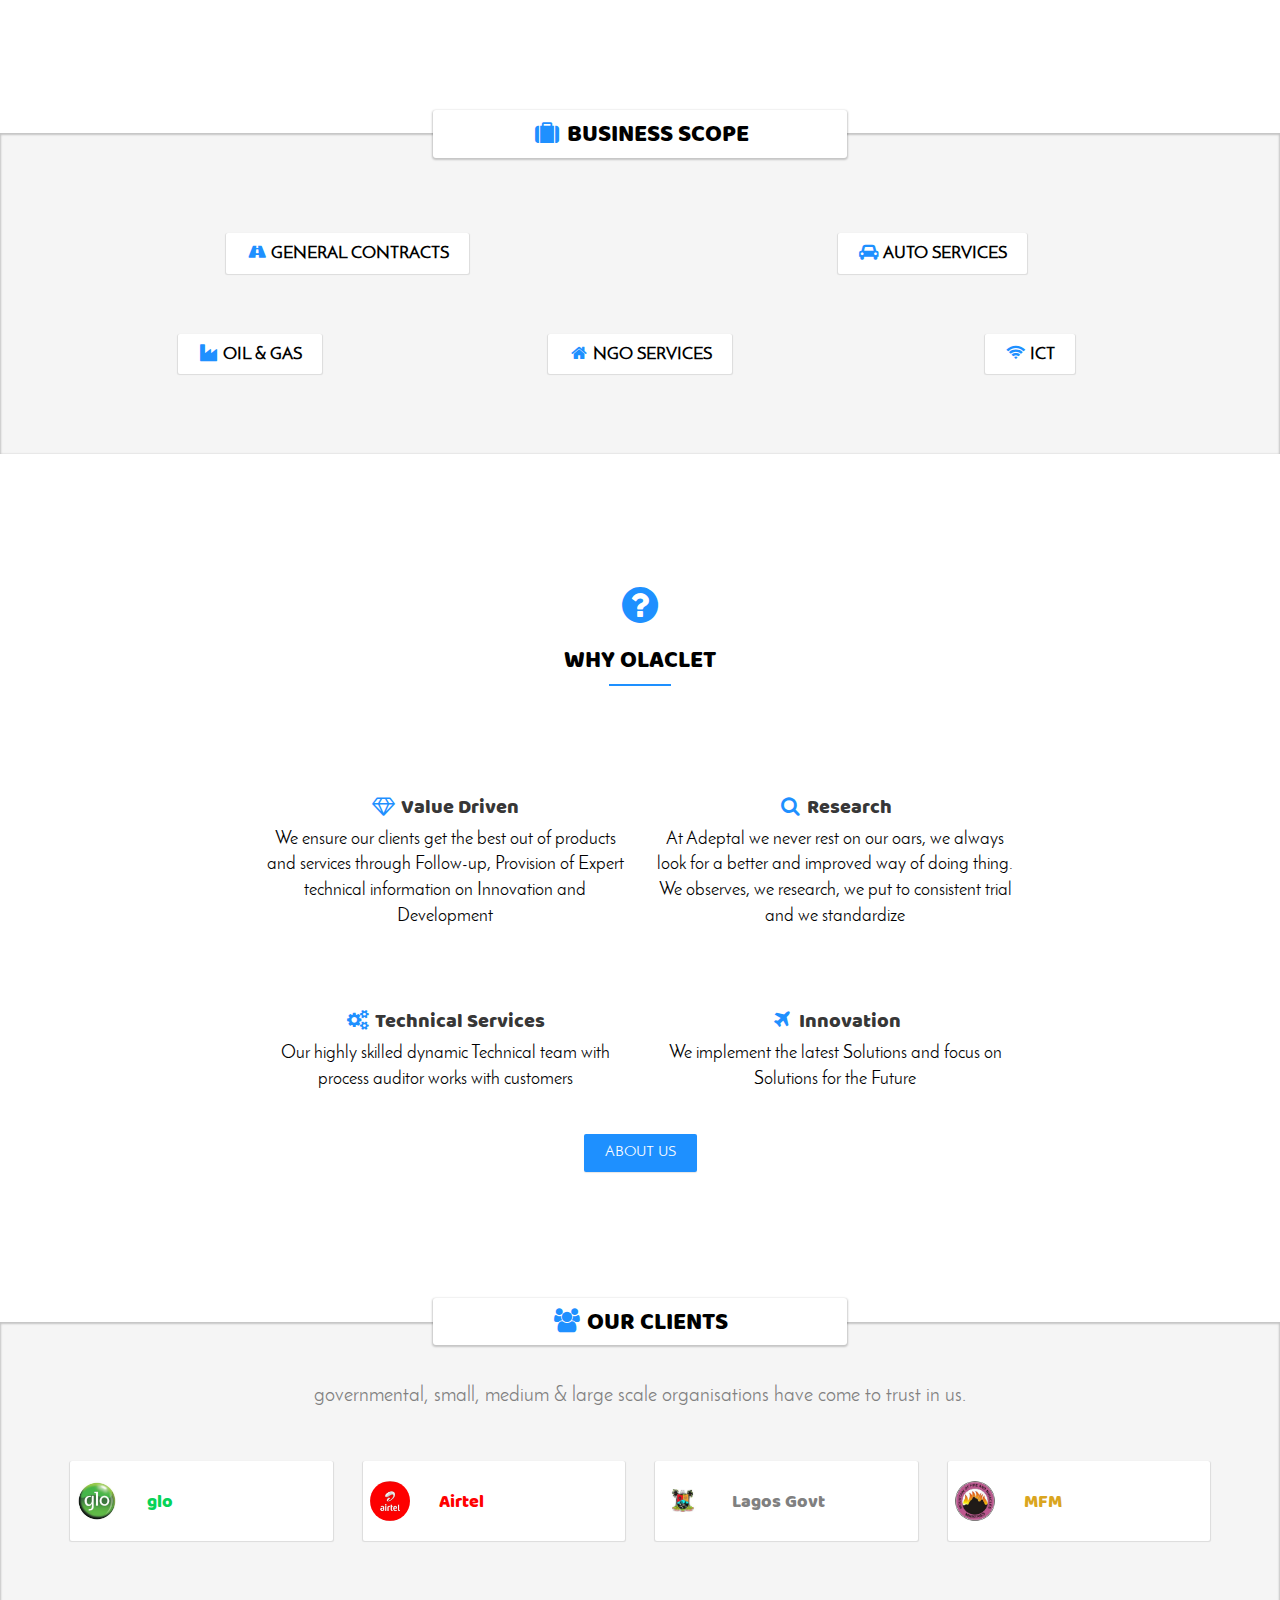
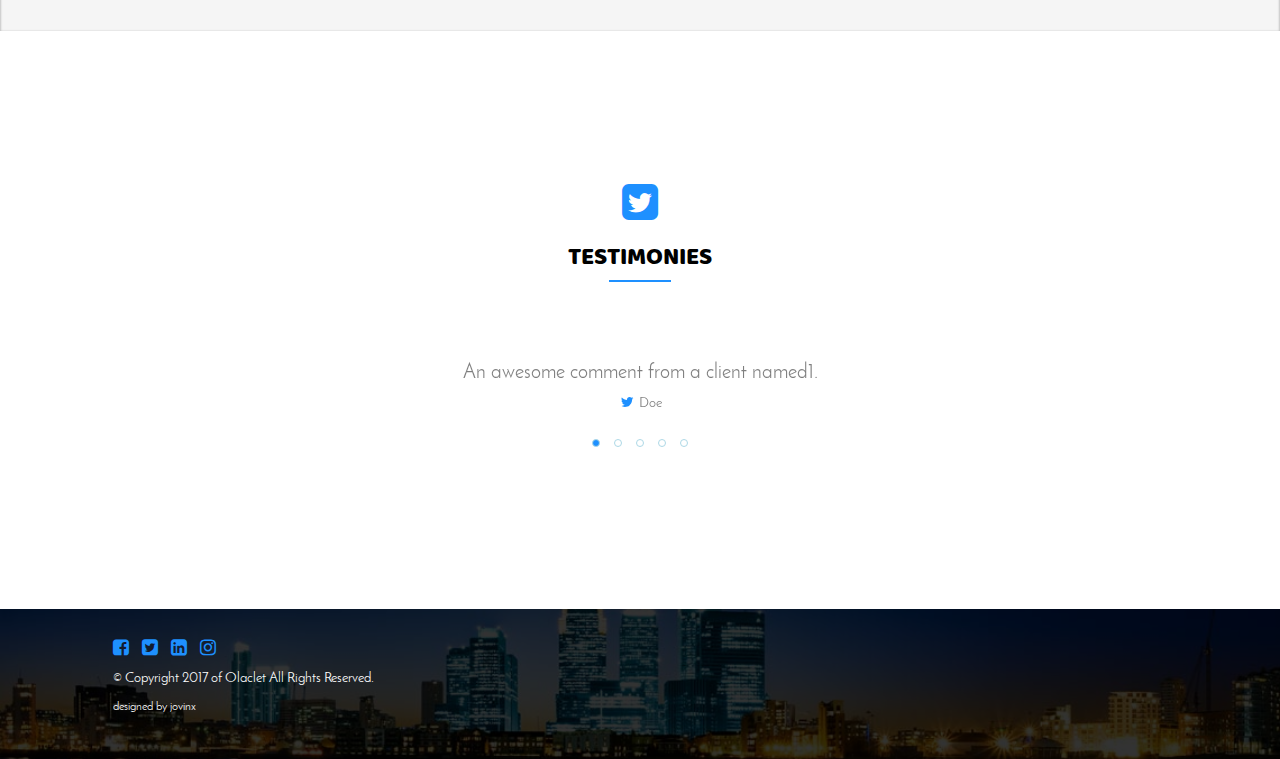
==== commit 3e82d10b: "error correction, change of some text and image content" ====
--- a/index.html
+++ b/index.html
@@ -69,21 +69,11 @@
                 
                 <div class="owl-item">
                     <div class="overlay"></div>
-                    <img src="images/index-img/olaclet offices.jpg" alt="welcome image">
+                    <img src="images/index-img/olaclet office1.jpg" alt="welcome image">
                     <div class="text-center header_info">
                         <h1 class="text-center"> <i  class="fa fa-building fa-fw"></i> Welcome to Olaclet Nigeria</h1>
                         <br/>
-                        <p>We are here to excellently deliver your <b>projects</b> and <b>contracts</b> which means you are the <i  class="fa fa-black-tie fa-fw"></i>boss</p>
-                    </div>
-                </div>
-
-                <div class="owl-item">
-                    <div class="overlay"></div>
-                    <img src="images/index-img/your projects.jpg" alt="our products image">
-                    <div class="text-center header_info">
-                        <h1 class="text-center"><i  class="fa fa-suitcase fa-fw"></i>Your Projects</h1>
-                        <br/>
-                        <p>We deliver your projects and contracts in line with the world's best solution</p>
+                        <p>Where clients are the <i  class="fa fa-black-tie fa-fw"></i><b>Bosses</b> and We are the <b>Employees</b></p>
                     </div>
                 </div>
 
@@ -91,15 +81,15 @@
                     <div class="overlay"></div>
                     <img src="images/index-img/our services1.jpg" alt="services image">
                     <div class="text-center header_info">
-                        <h1 class="text-center"><i  class="fa fa-cogs fa-fw"></i>Our Services</h1>
+                        <h1 class="text-center"><i  class="fa fa-cogs fa-fw"></i>Our Job</h1>
                         <br/>
-                        <p>Strict professionalism defines our service culture. We are first class in the services we render</p>
+                        <p>We are here to deliver your projects with strick professionalism</p>
                     </div>
                 </div>
                 
                 <div class="owl-item">
                     <div class="overlay"></div>
-                    <img src="images/index-img/our industries.jpg" alt="safety equipment image">
+                    <img src="images/index-img/olaclet goal.jpg" alt="safety equipment image">
                     <div class="text-center header_info">
                         <h1 class="text-center"> <i  class="fa fa-diamond fa-fw"></i>Our Goal</h1>
                         <br/>
@@ -127,11 +117,31 @@
                         <div class="col-lg-4 col-md-4 col-sm-6 col-xs-12">
                             <div class="thumbnail">
                                 <div class="poster">
-                                    <img src="images/index-img/prayer line.jpg" alt="service-image">
-                                    <div class="overlay-info">
-                                        <div class="dark_product_overlay text-center">
-                                            <p>
-                                                An SMS based platform designed to enable children of God connect to their spiritual fathers in prayers at select times. 
+                                    <img src="images/index-img/front office1.jpg" alt="service-image">
+                                    <div class="overlay-info">
+                                        <div class="dark_product_overlay text-center">
+                                            <p>
+                                                Closed-User Call Group <span class="pipe">|</span> Survey <span class="pipe">|</span> customer Acquisition <span class="pipe">|</span> Campaign Management <span class="pipe">|</span> Customer on-Boarding <span class="pipe">|</span> Customer Retention <span class="pipe">|</span> Customer Care <span class="pipe">|</span> Social Media Support <span class="pipe">|</span> Mobile Switch Board
+                                            </p>
+                                        </div>
+                                    </div>
+                                    
+                                </div>
+
+                                <div class="caption">
+                                    <h4><span>Front Office Services</span></h4>
+                                </div>
+                            </div>
+                        </div>
+
+                        <div class="col-lg-4 col-md-4 col-sm-6 col-xs-12">
+                            <div class="thumbnail">
+                                <div class="poster">
+                                    <img src="images/index-img/prayer line1.jpg" alt="service-image">
+                                    <div class="overlay-info">
+                                        <div class="dark_product_overlay text-center">
+                                            <p>
+                                                A Network based platform designed to enable children of God connect to their spiritual fathers in prayers at select times. 
                                             </p>
                                         </div>
                                     </div>
@@ -143,24 +153,7 @@
                             </div>
                         </div>
 
-                        <div class="col-lg-4 col-md-4 col-sm-6 col-xs-12">
-                            <div class="thumbnail">
-                                <div class="poster">
-                                    <img src="images/index-img/closed user call group.jpg" alt="service-image">
-                                    <div class="overlay-info">
-                                        <div class="dark_product_overlay text-center">
-                                            <p>
-                                                Closed-User Call Group <span class="pipe">|</span> Survey <span class="pipe">|</span> customer Acquisition <span class="pipe">|</span> Campaign Management <span class="pipe">|</span> Customer on-Boarding <span class="pipe">|</span> Customer Retention <span class="pipe">|</span> Customer Care <span class="pipe">|</span> Social Media Support
-                                            </p>
-                                        </div>
-                                    </div>
-                                </div>
-
-                                <div class="caption">
-                                    <h4><span>Front Office Services</span></h4>
-                                </div>
-                            </div>
-                        </div>
+                        
 
                         <div class="col-lg-4 col-md-4 col-sm-6 col-xs-12">
                             <div class="thumbnail">
--- a/css/index.css
+++ b/css/index.css
@@ -154,9 +154,10 @@
         display: none;
     }
     header {
-        background: url('../images/index-img/adeptal welcome.jpg') no-repeat;
+        background: url('../images/index-img/adeptal welcome.jpg');
         background-position: center;
         background-size: cover;
+        background-repeat: no-repeat;
         height: 550px;
         color: white;
     }
@@ -237,6 +238,13 @@
     bottom: 0;
     left: 0;
     right: 0;
+}
+#services .thumbnail .poster button {
+    text-transform: lowercase;
+    position: absolute;
+    padding: 2px 5px !important;
+    top: 89%;
+    right: 4px;
 }
 #services .thumbnail .poster .overlay-info {
     position: absolute;
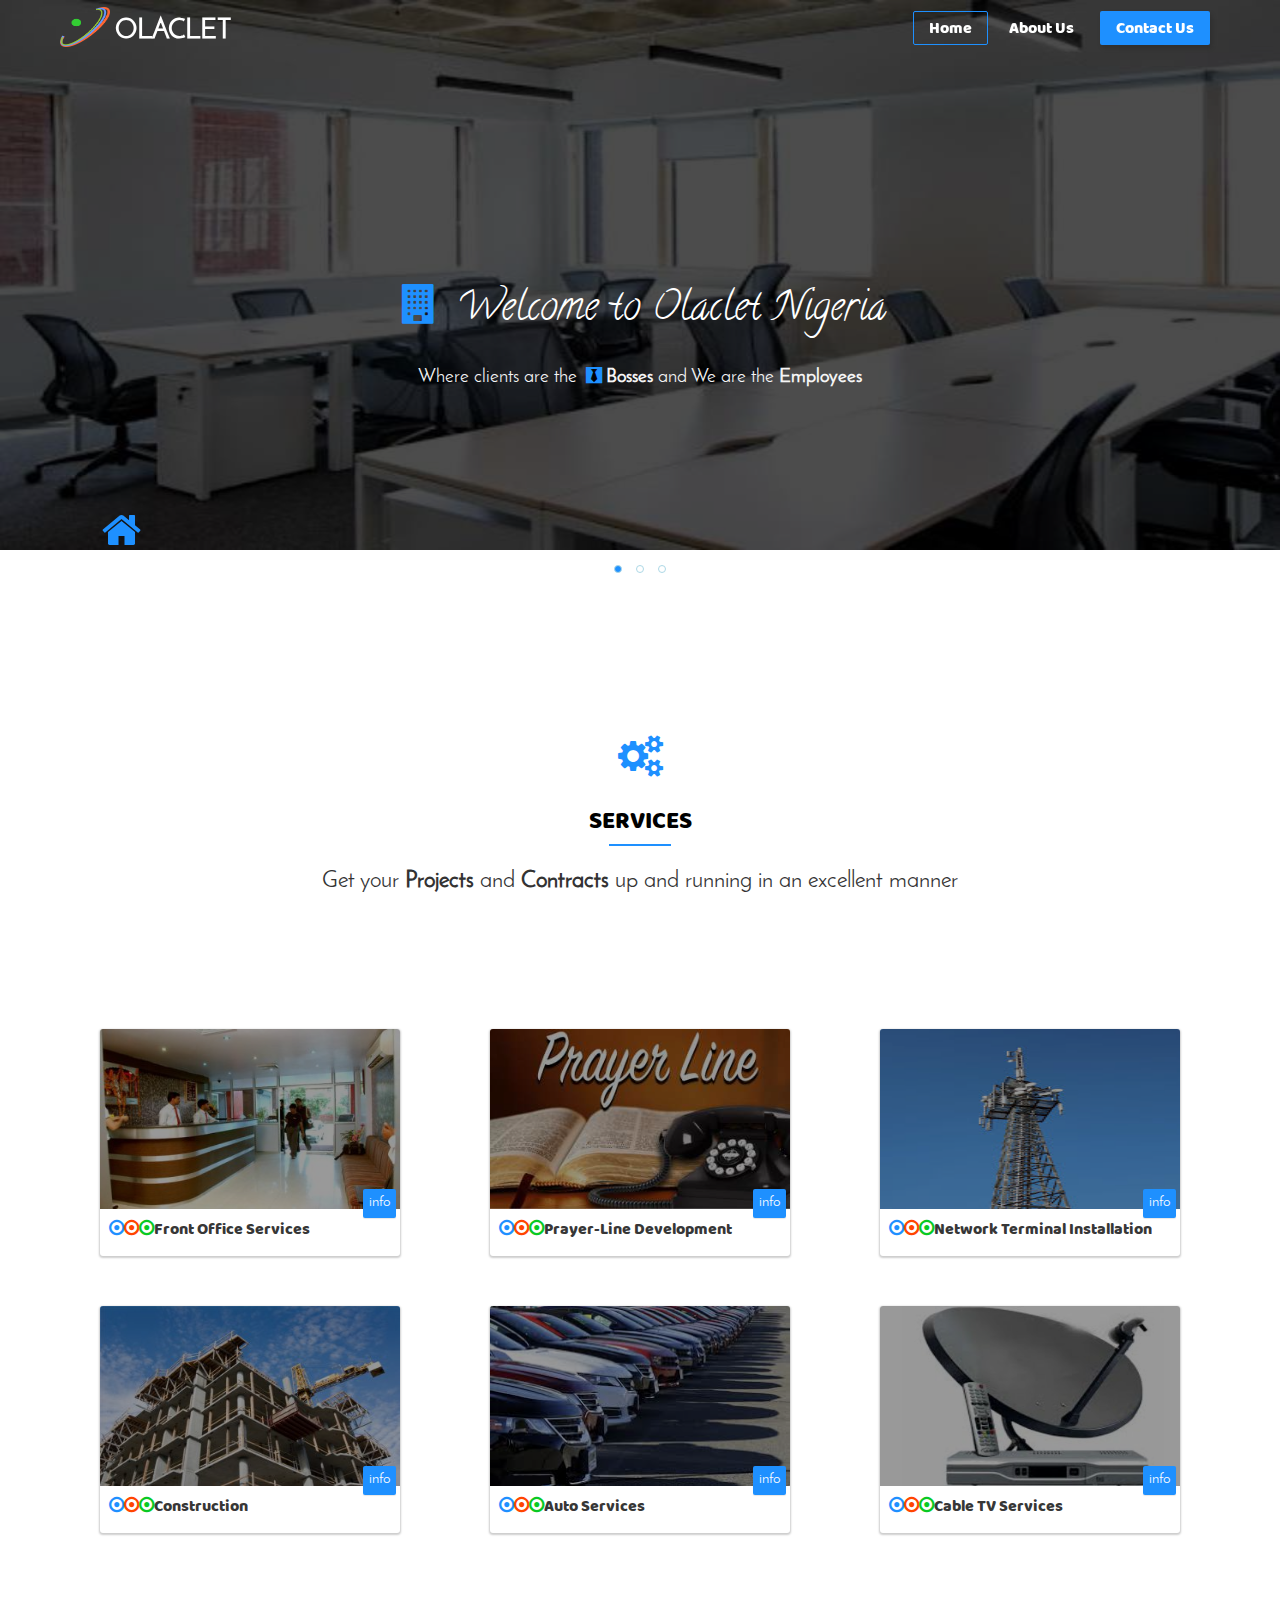
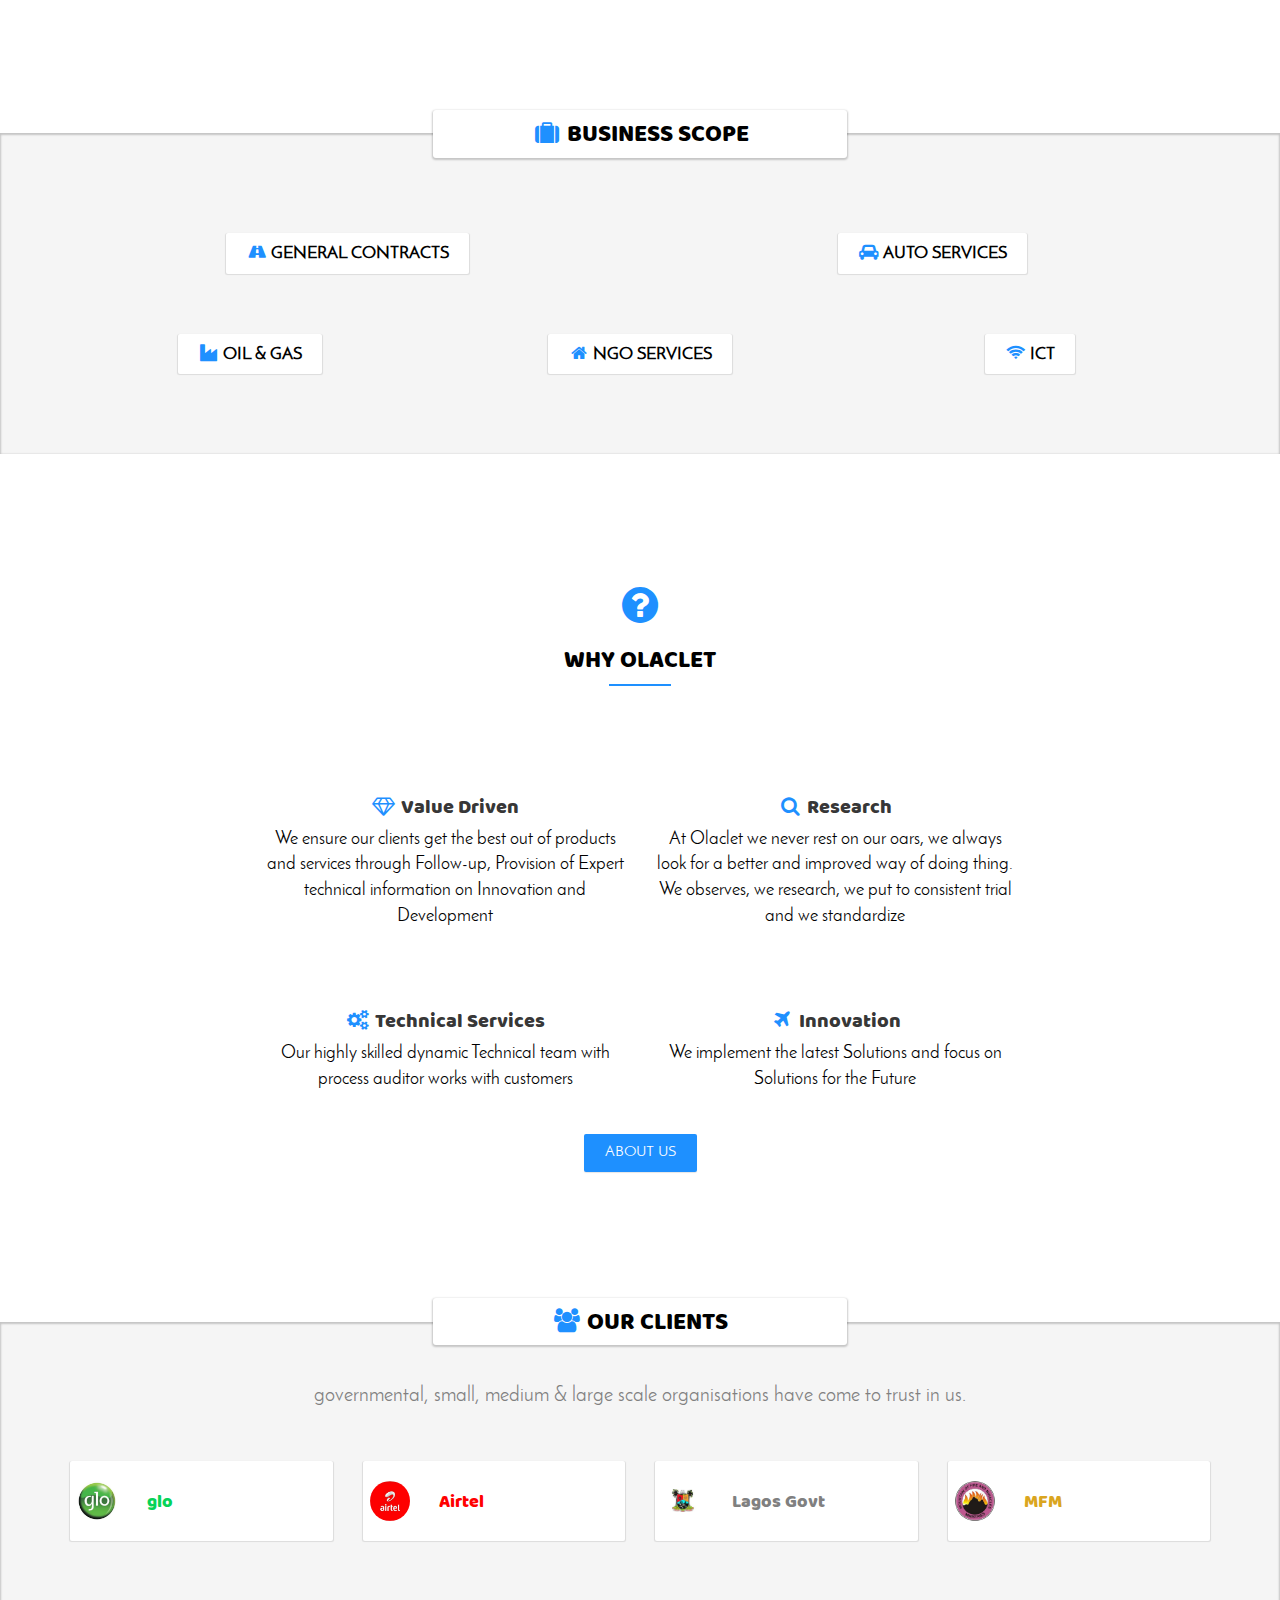
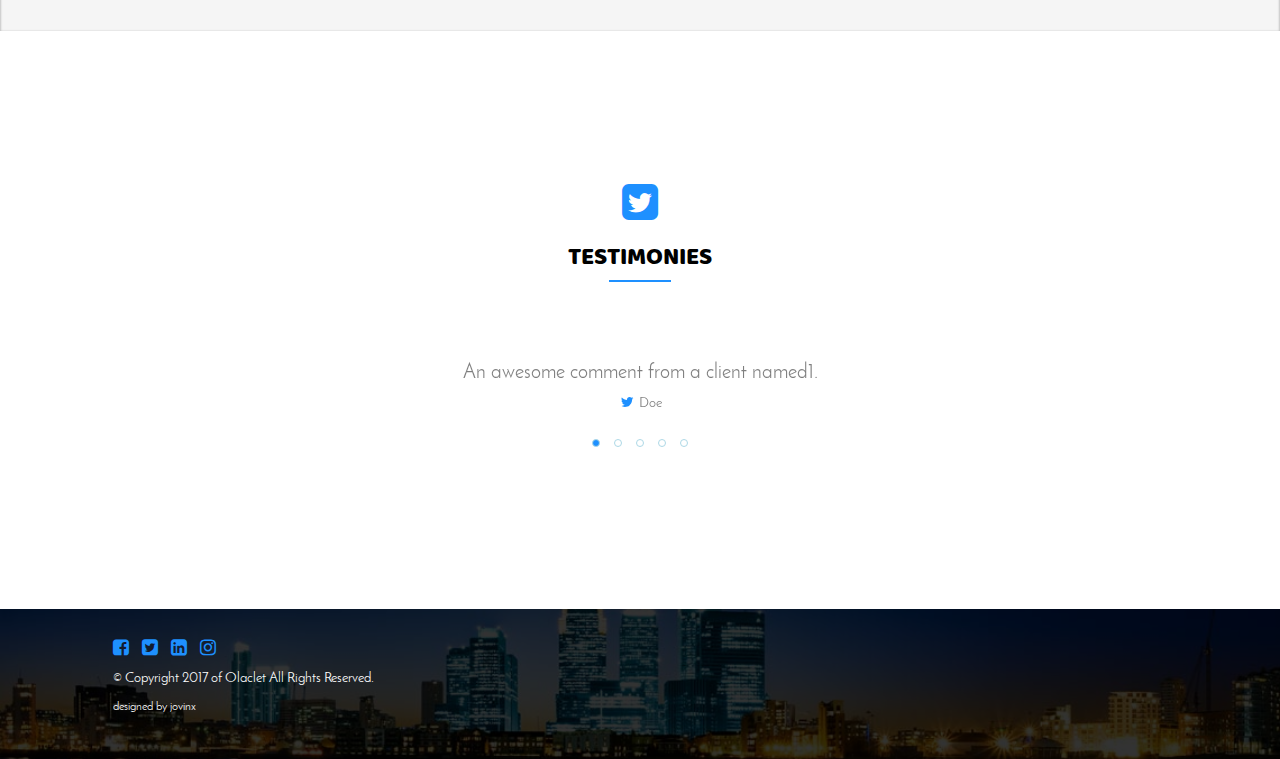
==== commit 50608e62: "Adeptal changed to Olaclet in the Research section of why olaclet" ====
--- a/index.html
+++ b/index.html
@@ -287,7 +287,7 @@
 
                                 <div class="col-lg-6 col-md-6 col-sm-6 col-xs-12 content">
                                     <h4 class="content-title text-center"> <i class="fa fa-search  fa-fw"></i> Research</h4>
-                                    <p class="caption">At Adeptal we never rest on our oars, we always look for a better and improved way of doing thing. We observes, we research, we put to consistent trial and we standardize</p>
+                                    <p class="caption">At Olaclet we never rest on our oars, we always look for a better and improved way of doing thing. We observes, we research, we put to consistent trial and we standardize</p>
                                 </div>
                             </div>
 
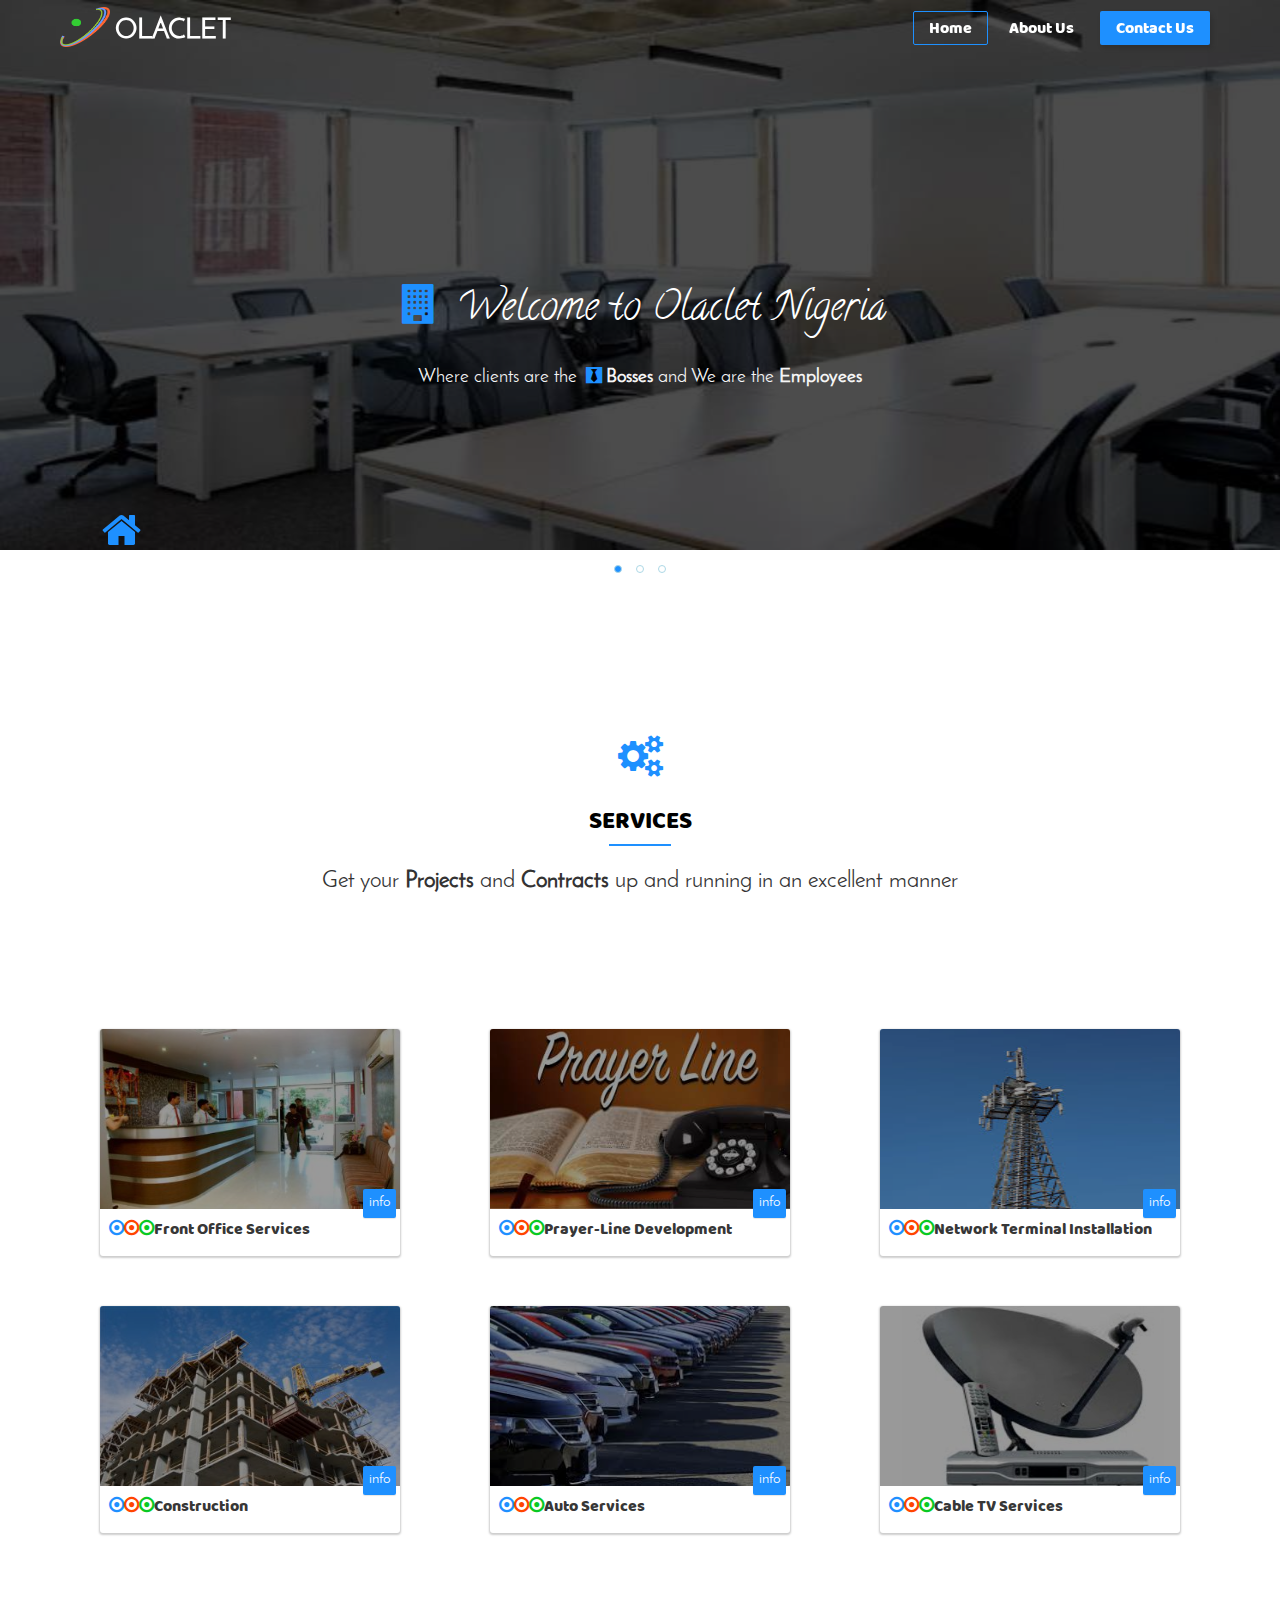
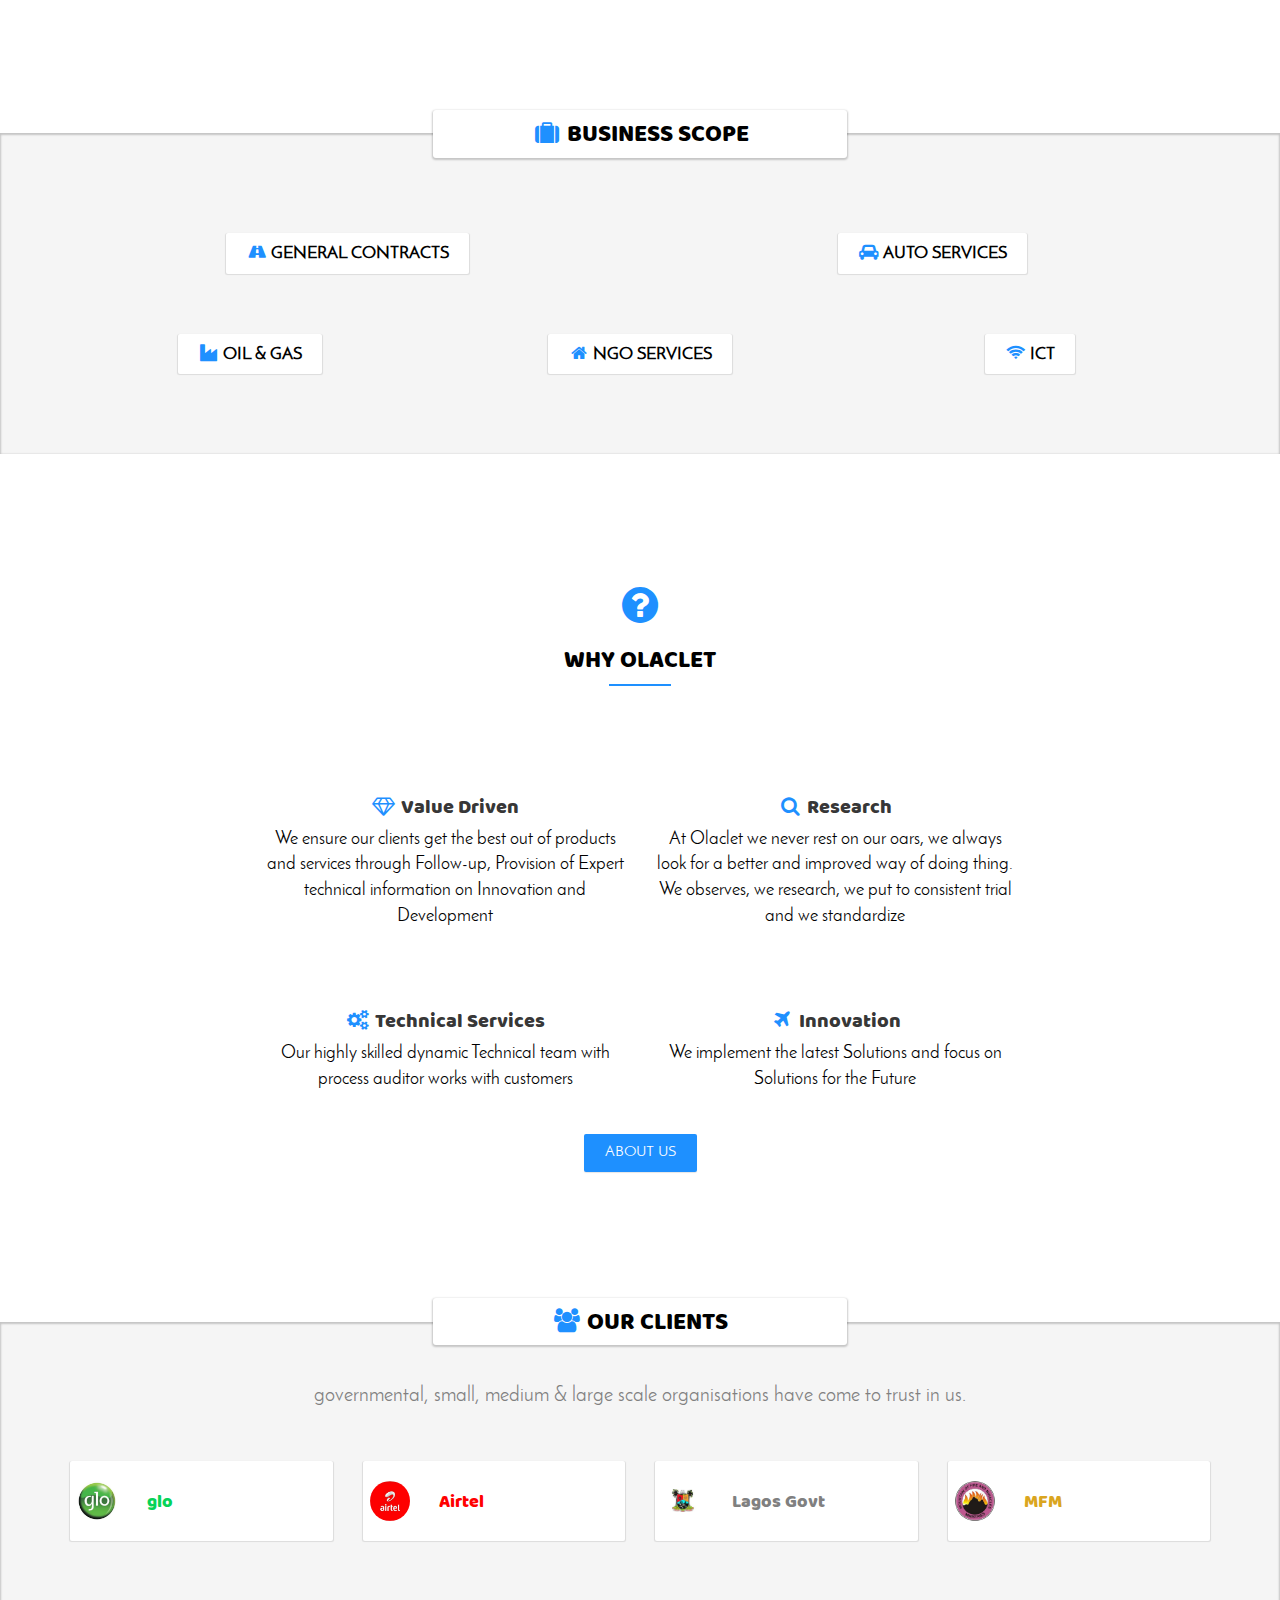
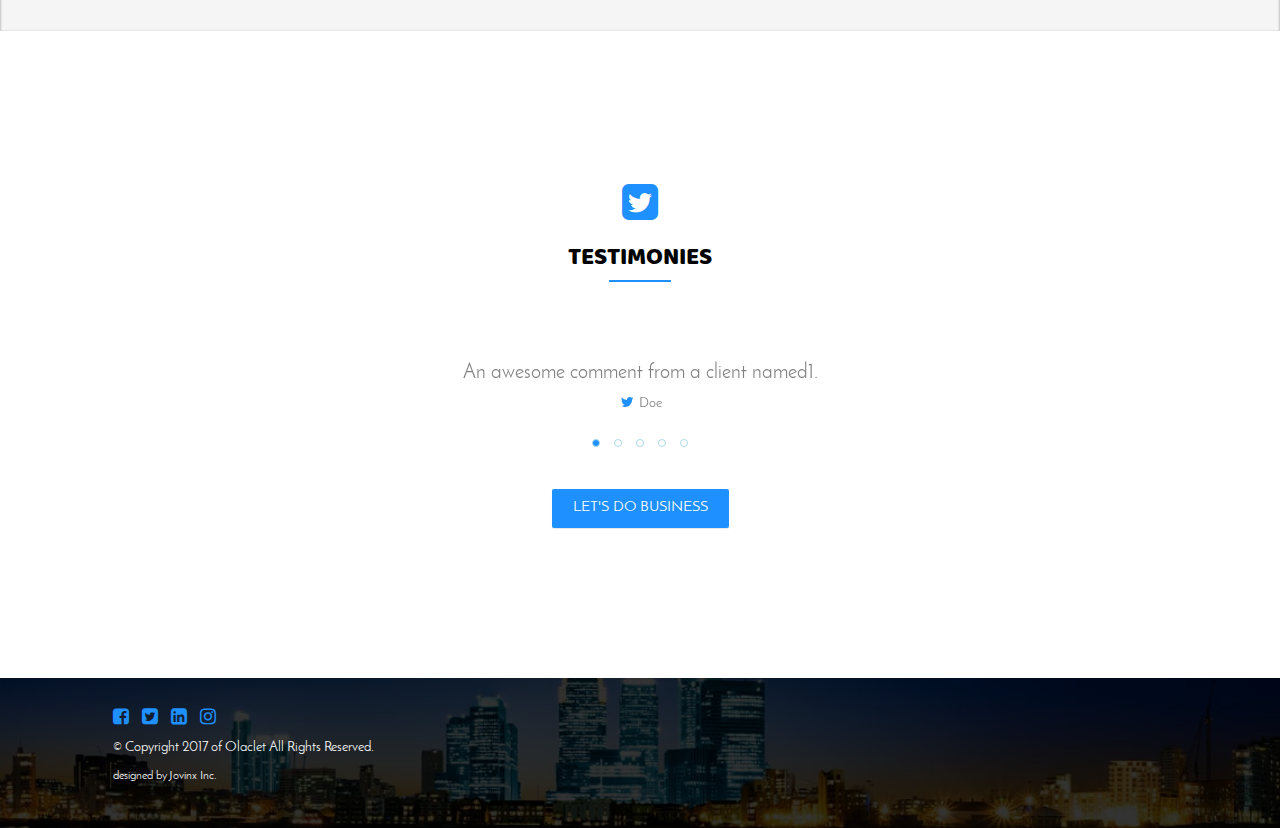
==== commit 4534d340: "added "work with us" section to about us page" ====
--- a/index.html
+++ b/index.html
@@ -423,6 +423,10 @@
                             <p><i class="fa fa-twitter fa-fw"></i>Mark Henry</p>
                         </div>
                     </div>
+
+                    <div class="text-center" style="margin-top: 30px;">
+                        <a href="pages/contact.html" class="btn btn-primary btn-sm">Let's Do business</a>
+                    </div>
             </section><!--end of testimonies-->
 
         </main><!--end of main content-->
@@ -439,7 +443,7 @@
                         <li><a href="http://www.instagram.com/"><i  class="fa fa-instagram fa-lg"></i></a></li>
                     </ul>
                     <p> &copy Copyright 2017 of <a href="index.html">Olaclet </a> All Rights Reserved.</p>
-                    <p class="small">designed by jovinx</p>
+                    <p class="small">designed by Jovinx Inc.</p>
                 </div>
             </div>
         </footer>
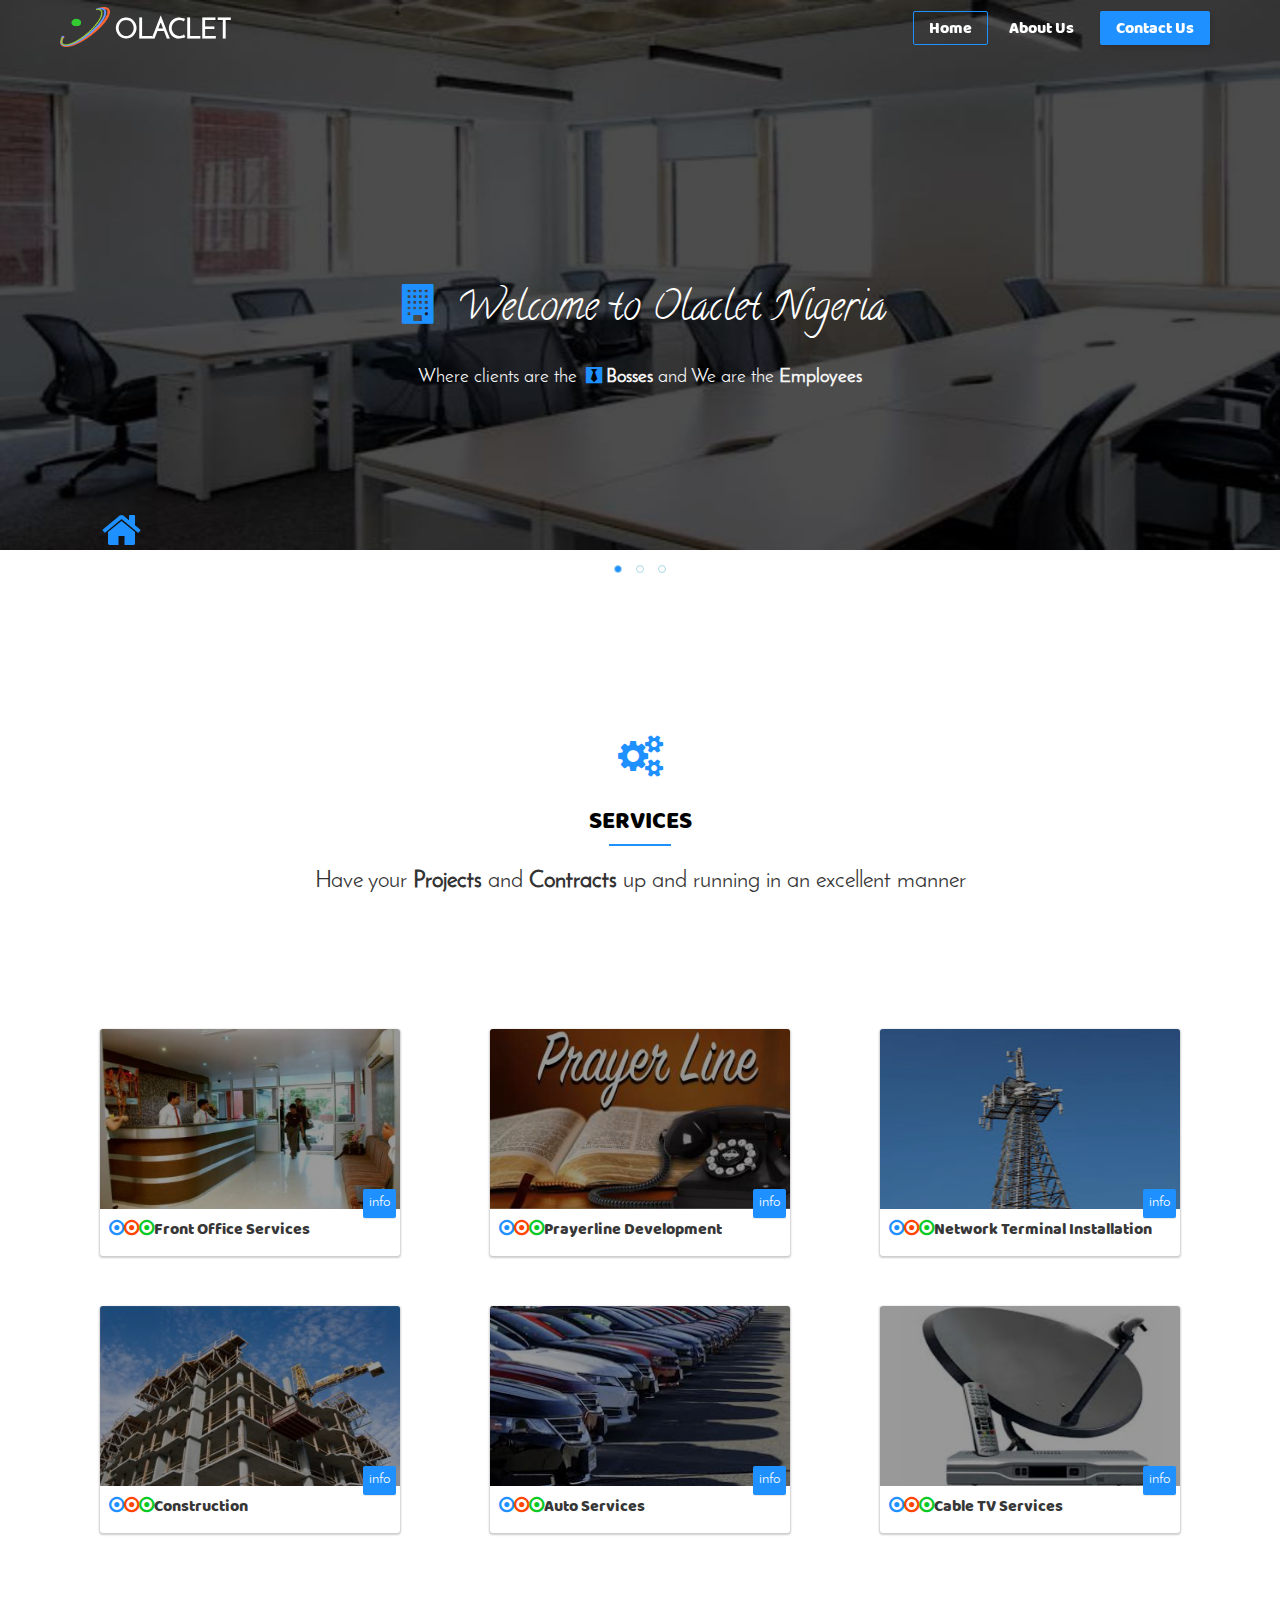
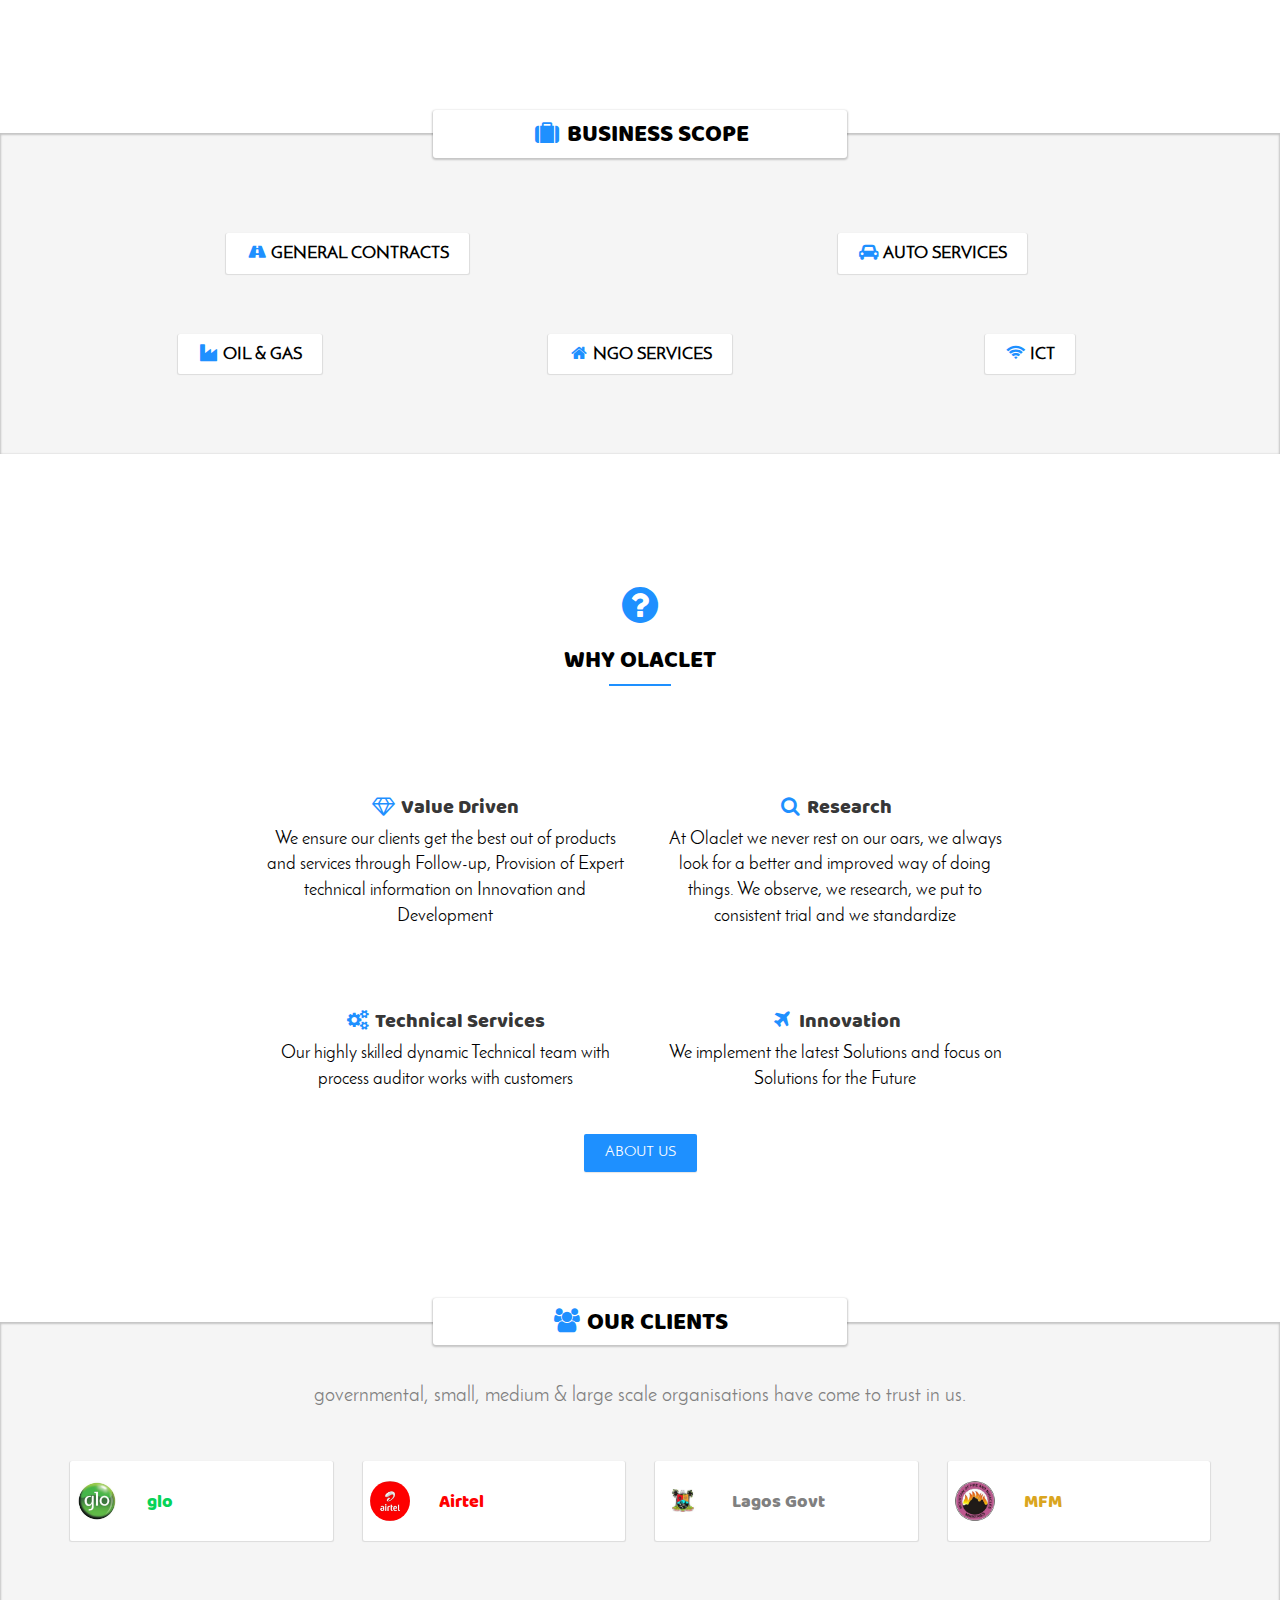
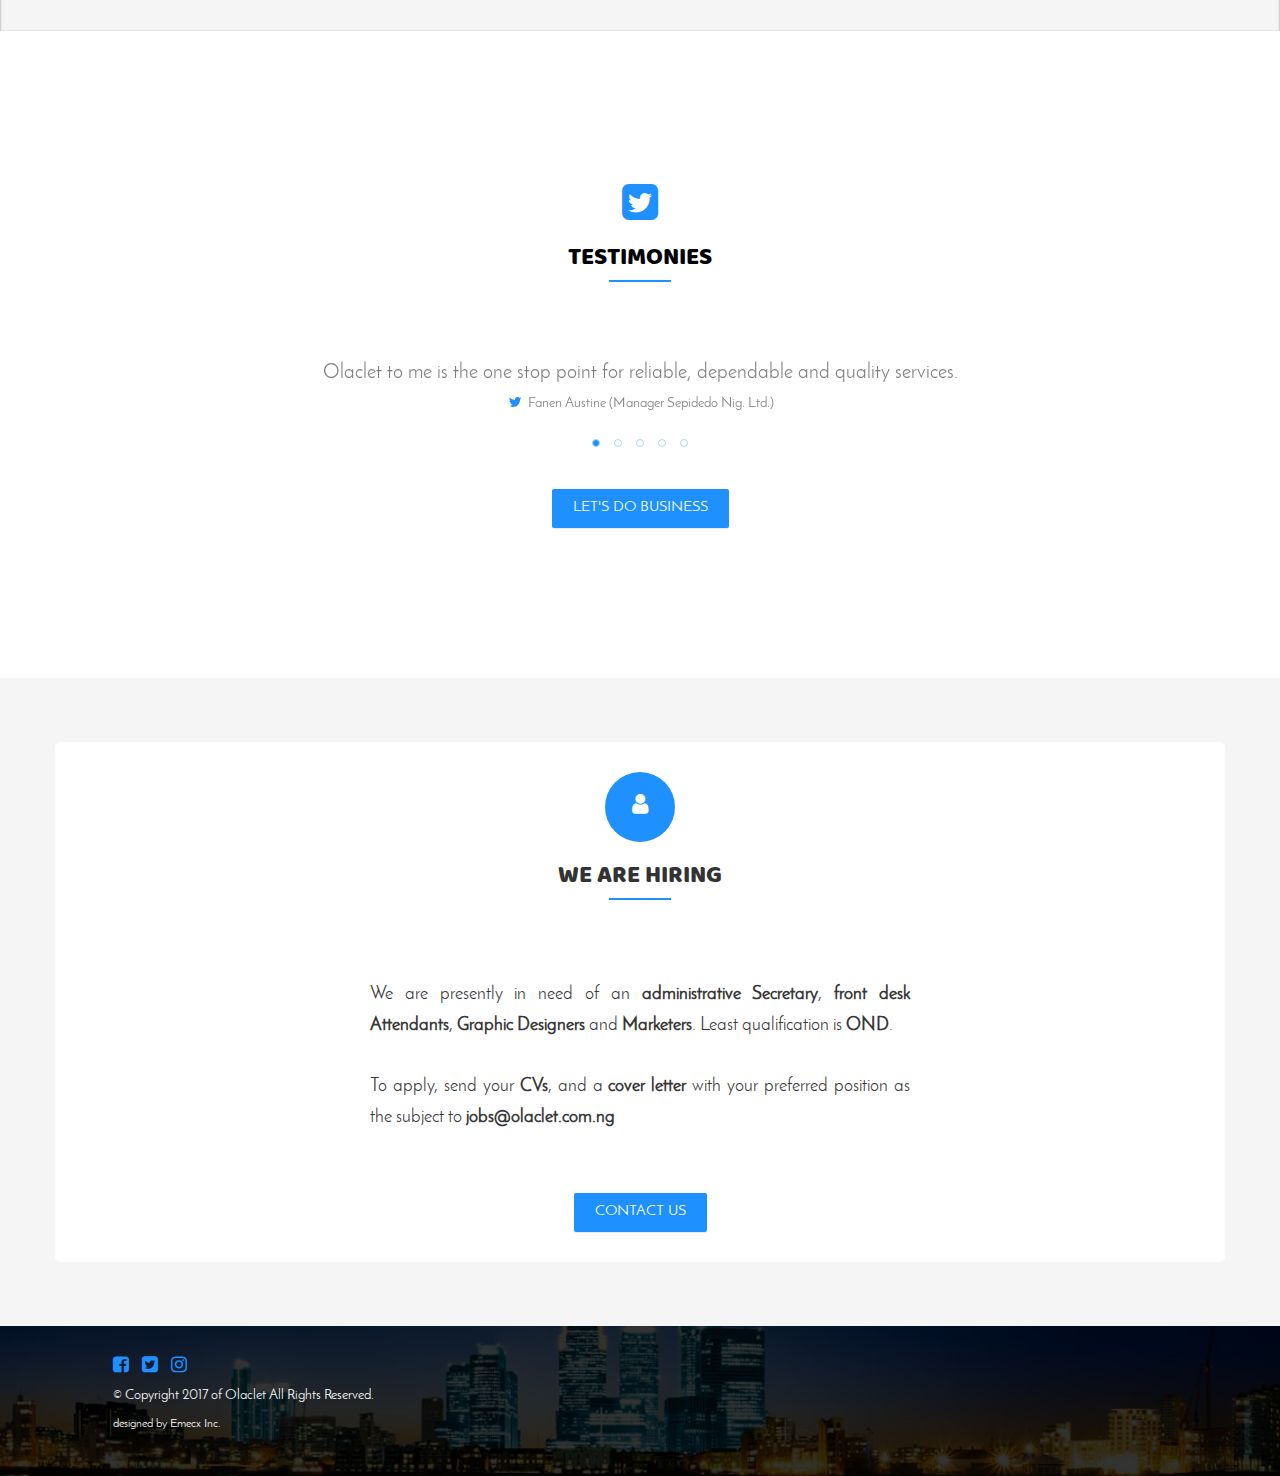
==== commit 75aa1b70: "corrections and google form intigration" ====
--- a/index.html
+++ b/index.html
@@ -83,7 +83,7 @@
                     <div class="text-center header_info">
                         <h1 class="text-center"><i  class="fa fa-cogs fa-fw"></i>Our Job</h1>
                         <br/>
-                        <p>We are here to deliver your projects with strick professionalism</p>
+                        <p>We are here to develop and service your projects with strict professionalism</p>
                     </div>
                 </div>
                 
@@ -111,7 +111,7 @@
                             <i class="fa fa-cogs fa-3x"></i>
                             <h3>SERVICES</h3>
                             <hr class="title-line" style="margin-bottom: 20px">
-                            <p id="services_intro">Get your <b>Projects</b> and <b>Contracts</b> up and running in an excellent manner</p>
+                            <p id="services_intro">Have your <b>Projects</b> and <b>Contracts</b> up and running in an excellent manner</p>
                         </div>
 
                         <div class="col-lg-4 col-md-4 col-sm-6 col-xs-12">
@@ -148,7 +148,7 @@
                                 </div>
 
                                 <div class="caption">
-                                    <h4><span>Prayer-Line Development</span></h4>
+                                    <h4><span>Prayerline Development</span></h4>
                                 </div>
                             </div>
                         </div>
@@ -287,7 +287,7 @@
 
                                 <div class="col-lg-6 col-md-6 col-sm-6 col-xs-12 content">
                                     <h4 class="content-title text-center"> <i class="fa fa-search  fa-fw"></i> Research</h4>
-                                    <p class="caption">At Olaclet we never rest on our oars, we always look for a better and improved way of doing thing. We observes, we research, we put to consistent trial and we standardize</p>
+                                    <p class="caption">At Olaclet we never rest on our oars, we always look for a better and improved way of doing things. We observe, we research, we put to consistent trial and we standardize</p>
                                 </div>
                             </div>
 
@@ -403,24 +403,24 @@
 
                     <div class="testimony-carousel owl-carousel owl-theme"> 
                         <div class="item text-center"> 
-                            <h4>An awesome comment from a client named1.</h4>
-                            <p><i class="fa fa-twitter fa-fw"></i> Doe</p>
+                            <h4>Olaclet to me is the one stop point for reliable, dependable and quality services.</h4>
+                            <p><i class="fa fa-twitter fa-fw"></i> Fanen Austine (Manager Sepidedo Nig. Ltd.)</p>
                         </div>
                         <div class="item text-center">
-                            <h4>An awesome comment from a client named2.</h4>
-                            <p><i class="fa fa-twitter fa-fw"></i>John Smith</p>
+                            <h4> When you need a taste of professional business conduct, consult Olaclet</h4>
+                            <p><i class="fa fa-twitter fa-fw"></i>CEO Chic Autos, Lagos</p>
                         </div>
                         <div class="item text-center"> 
-                            <h4>An awesome comment from a client named3.</h4>
-                            <p><i class="fa fa-twitter fa-fw"></i>Mike Williams</p>
+                            <h4>One thing about Olaclet is that they keep their word</h4>
+                            <p><i class="fa fa-twitter fa-fw"></i>Florence Mnguhenen (CEO Flora Express, Jos)</p>
                         </div>
                         <div class="item text-center"> 
-                            <h4>Another awesome comment from a client named4.</h4>
-                            <p><i class="fa fa-twitter fa-fw"></i>Gen Gates</p>
+                            <h4>I love Olaclet’s pro-activeness. When it is about quality services, give it to them.</h4>
+                            <p><i class="fa fa-twitter fa-fw"></i>Hamza Abdulahi, Kano</p>
                         </div>
                         <div class="item text-center"> 
-                            <h4>An awesome comment from a client named5.</h4>
-                            <p><i class="fa fa-twitter fa-fw"></i>Mark Henry</p>
+                            <h4>Olaclet’s aftersales services are worldclass.</h4>
+                            <p><i class="fa fa-twitter fa-fw"></i>Omotade Adelegan  (CEO Joebis Bisdono Nig. Ltd.)  </p>
                         </div>
                     </div>
 
@@ -428,6 +428,30 @@
                         <a href="pages/contact.html" class="btn btn-primary btn-sm">Let's Do business</a>
                     </div>
             </section><!--end of testimonies-->
+
+            <section id="about"><!--we are hiring-->
+                <div class="container">
+                    <div class="row text-center">
+                        <div class="col-lg-12 col-md-12 col-sm-12 col-xs-12">
+                            <strong class="circle-bordered">
+                                <i class="fa fa-user fa-fw"></i>
+                            </strong>
+                            <h3 class="text-center">WE ARE HIRING</h3>
+                            <hr class="title-line">
+                        </div>
+
+                        <div class="col-lg-6 col-lg-offset-3 col-md-6 col-md-offset-3 col-sm-8 col-sm-offset-2 col-xs-12">
+                            <h4 class="text-justify">
+                                We are presently in need of an <b>administrative Secretary</b>, <b>front desk Attendants</b>, <b>Graphic Designers</b> and <b>Marketers</b>. Least qualification is <b>OND</b>. <br><br>To apply, send your <b>CVs</b>, and a <b>cover letter</b> with your preferred position as the subject to <b>jobs@olaclet.com.ng</b>
+                            </h4>
+                        </div>
+
+                        <div class="col-lg-12 col-md-12 col-sm-12 col-xs-12 text-center" style="margin-top: 40px;">
+                            <a href="pages/contact.html" class="btn btn-primary btn-sm">Contact us</a>
+                        </div
+                    </div>
+                </div>
+            </section><!--end of we are hiring-->
 
         </main><!--end of main content-->
 
@@ -437,13 +461,12 @@
             <div class="container">
                 <div class="row footer-data">
                     <ul class="list-inline">
-                        <li><a href="http://www.facebook.com/"><i  class="fa fa-facebook-square fa-lg"></i></a></li>
-                        <li><a href="http://www.twitter.com/"><i class="fa fa-twitter-square fa-lg"></i></a></li>
-                        <li><a href="http://www.linkedin.com/"><i  class="fa fa-linkedin-square fa-lg"></i></a></li>
-                        <li><a href="http://www.instagram.com/"><i  class="fa fa-instagram fa-lg"></i></a></li>
+                        <li><a href="https://m.facebook.com/Olaclet-Nigeria-129120684457843/?ref=content_filter"><i  class="fa fa-facebook-square fa-lg"></i></a></li>
+                        <li><a href="https://mobile.twitter.com/OlacletNigeria"><i class="fa fa-twitter-square fa-lg"></i></a></li>
+                        <li><a href="https://www.instagram.com/olacletnigeria/"><i  class="fa fa-instagram fa-lg"></i></a></li>
                     </ul>
                     <p> &copy Copyright 2017 of <a href="index.html">Olaclet </a> All Rights Reserved.</p>
-                    <p class="small">designed by Jovinx Inc.</p>
+                    <p class="small">designed by Emecx Inc.</p>
                 </div>
             </div>
         </footer>
--- a/css/general.css
+++ b/css/general.css
@@ -162,6 +162,42 @@
 
     }
 }
+.circle-bordered {
+    display: inline-block;
+    font-size: 23px !important;
+    line-height: 70px;
+    width: 70px;
+    border-radius: 50%;
+    text-align: center;
+    background: dodgerblue;
+}
+/**about stylings**/
+#about {
+    padding: 120px 0;
+    background: white;
+}
+#about i {
+    color: white;
+}
+#about h3 {
+    font-family: Baloo;
+}
+#about h4 {
+    color: rgba(0, 0, 0, 0.8);
+    line-height: 1.7;
+    margin-bottom: 20px;
+    font-size: 18px !important;
+}
+@media(max-width: 770px) {
+    #about h4  {
+        line-height: 1.5 ;
+        font-size: 16px !important;
+    }
+    #about h3 {
+        font-size: 20px;
+    }
+}
+
 /**footer**/
 
 footer {
--- a/css/index.css
+++ b/css/index.css
@@ -498,8 +498,8 @@
         padding-top: 50px;
         padding-bottom: 50px;
     }
-    #testimony h2 {
-        font-size: 22px;
+    #testimony h3 {
+        font-size: 20px;
     }
     #testimony .title-line {
         margin-bottom: 50px;
@@ -509,5 +509,15 @@
     font-family: Baloo;
 }
 
-
-
+/**styles for WE ARE HIRING - the main style is in general.css with 'about' as 'id'**/
+#about {
+    background: #F5F5F5;
+    padding: 5% 0;
+}
+#about .container {
+    background: white;
+    padding: 30px;
+    border-radius: 5px;
+}
+
+
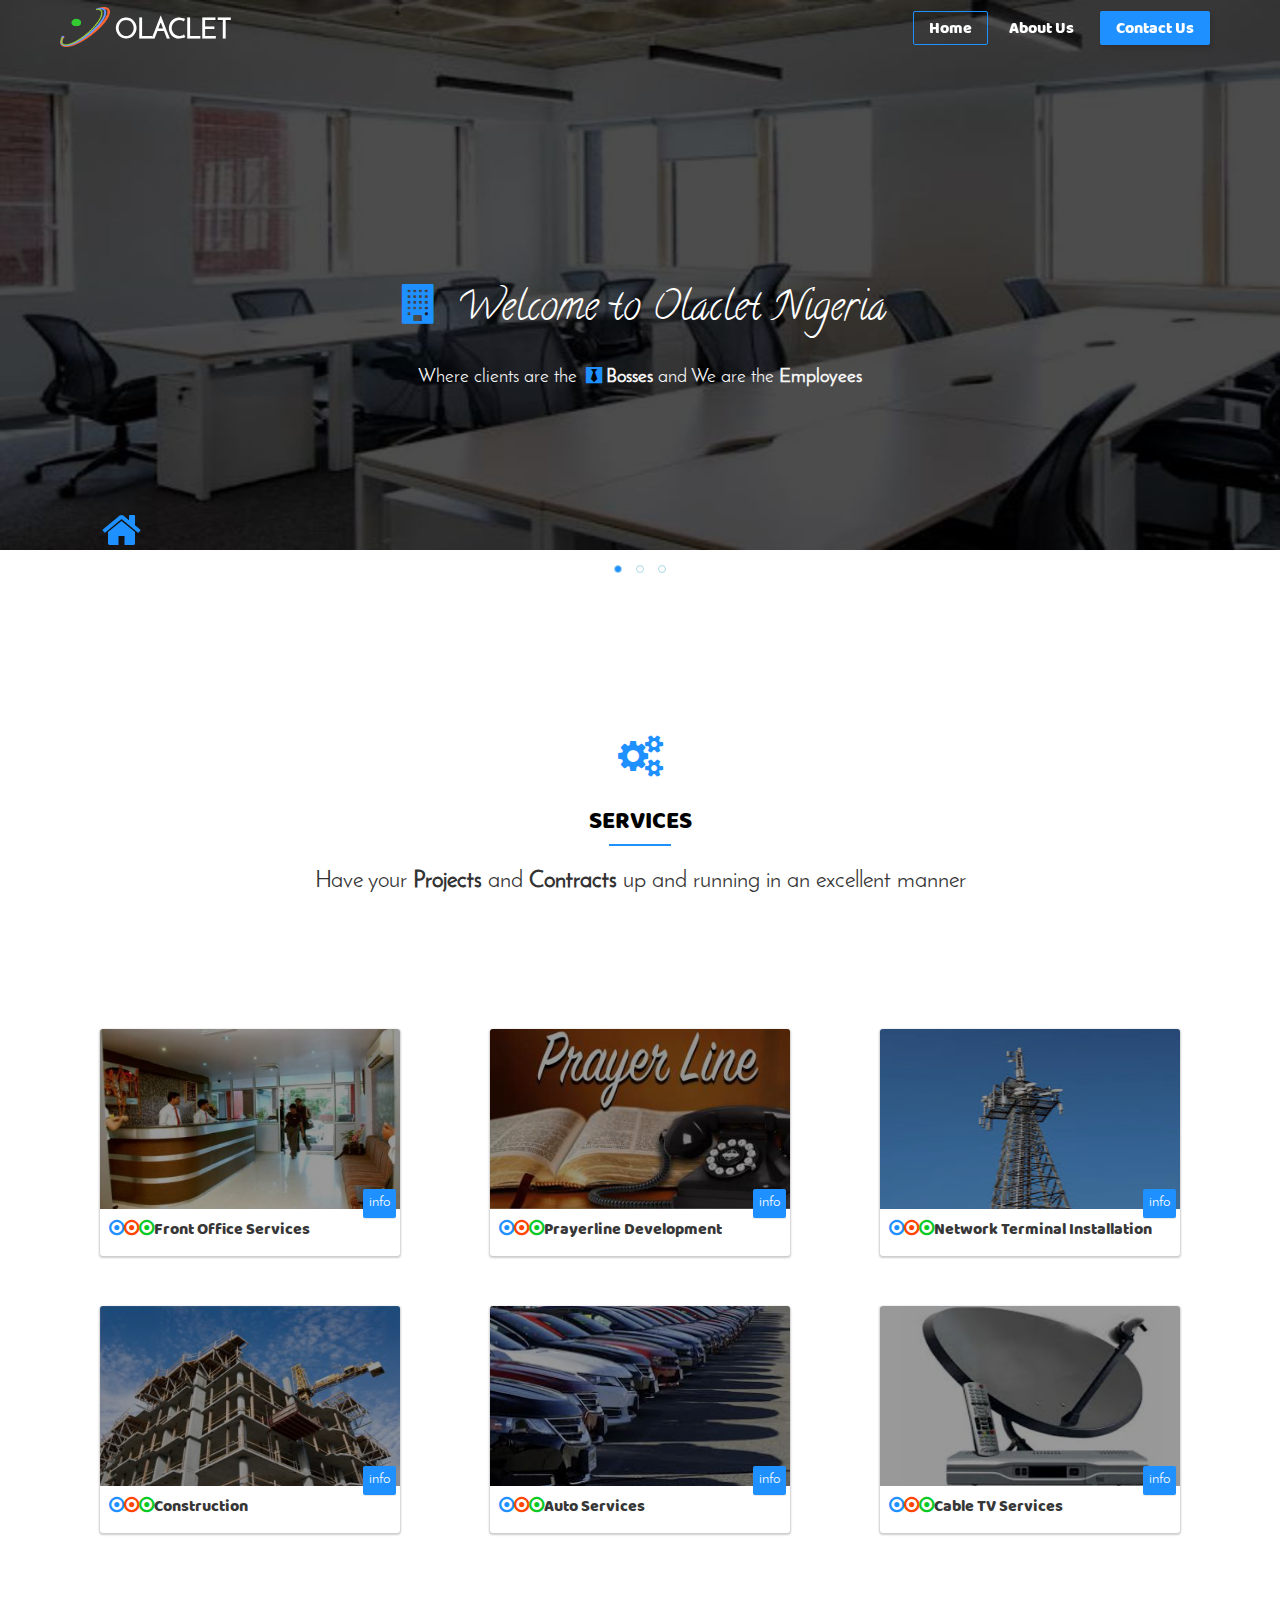
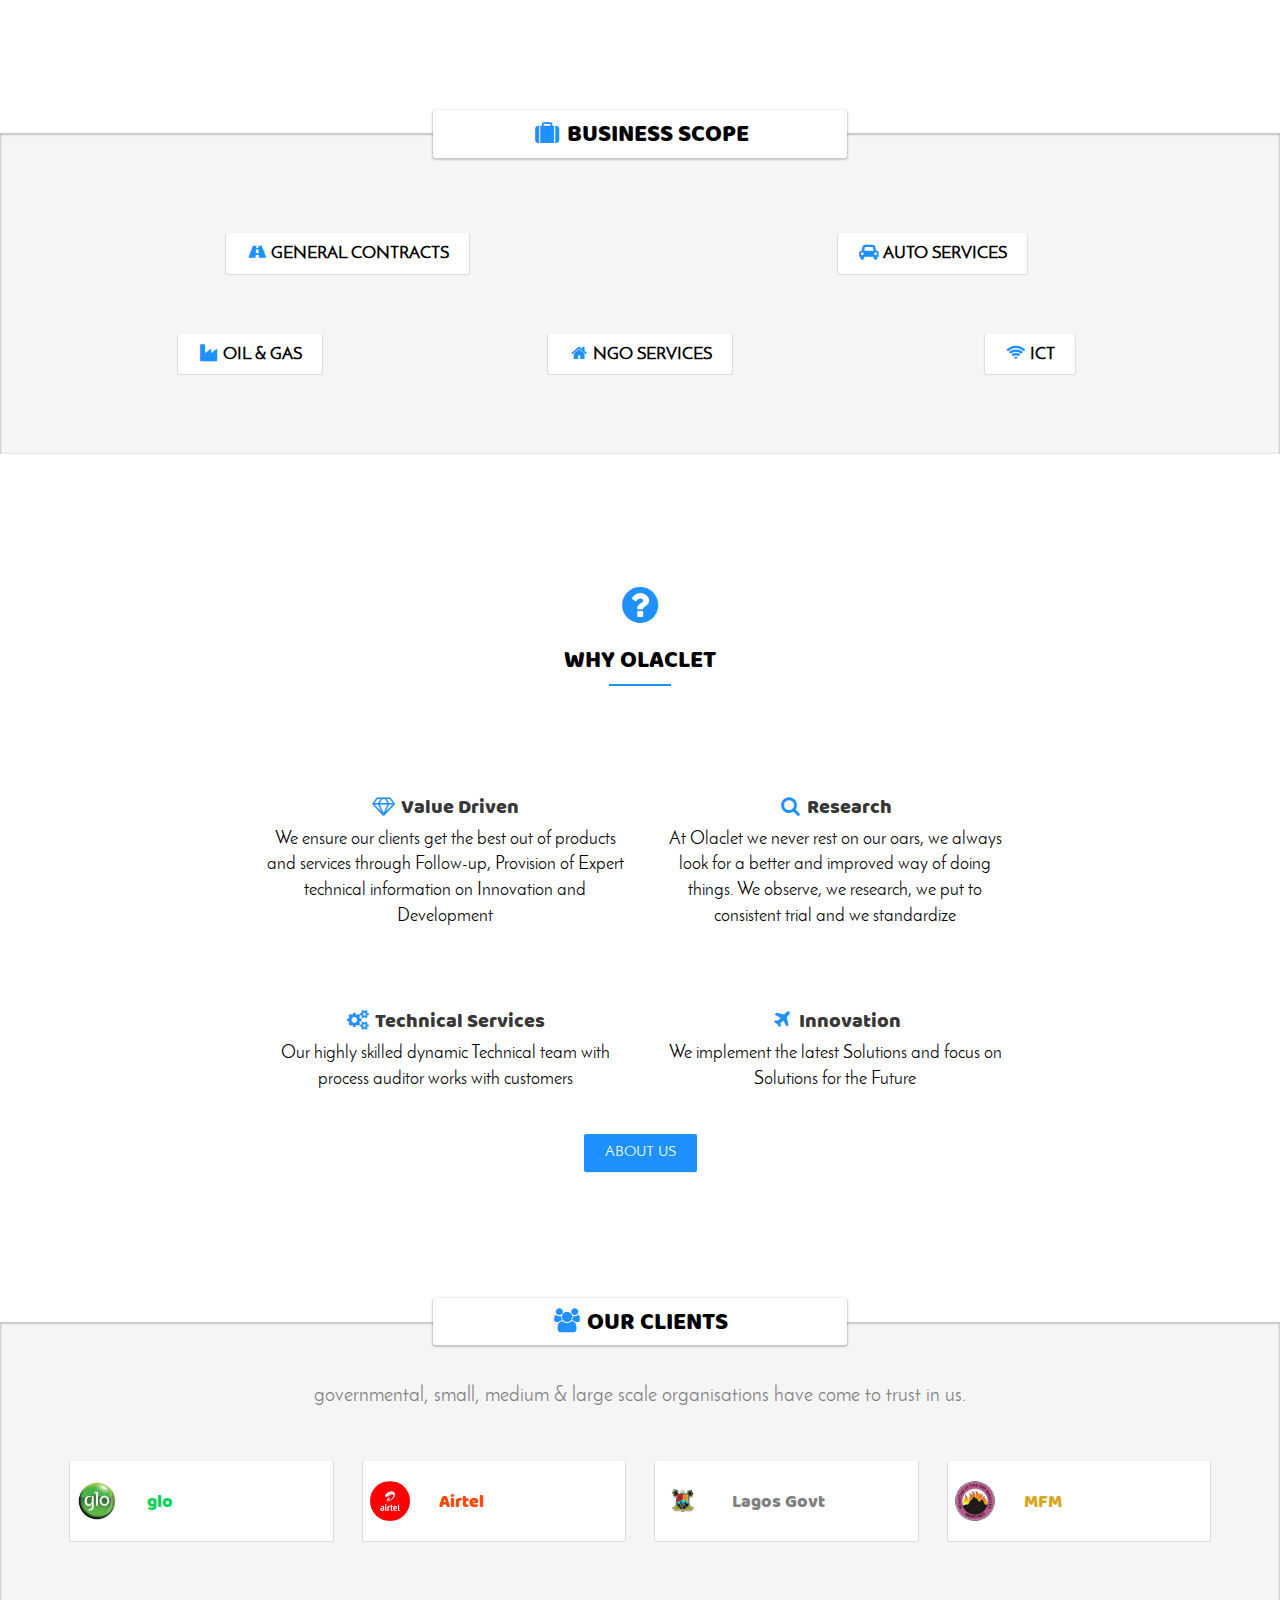
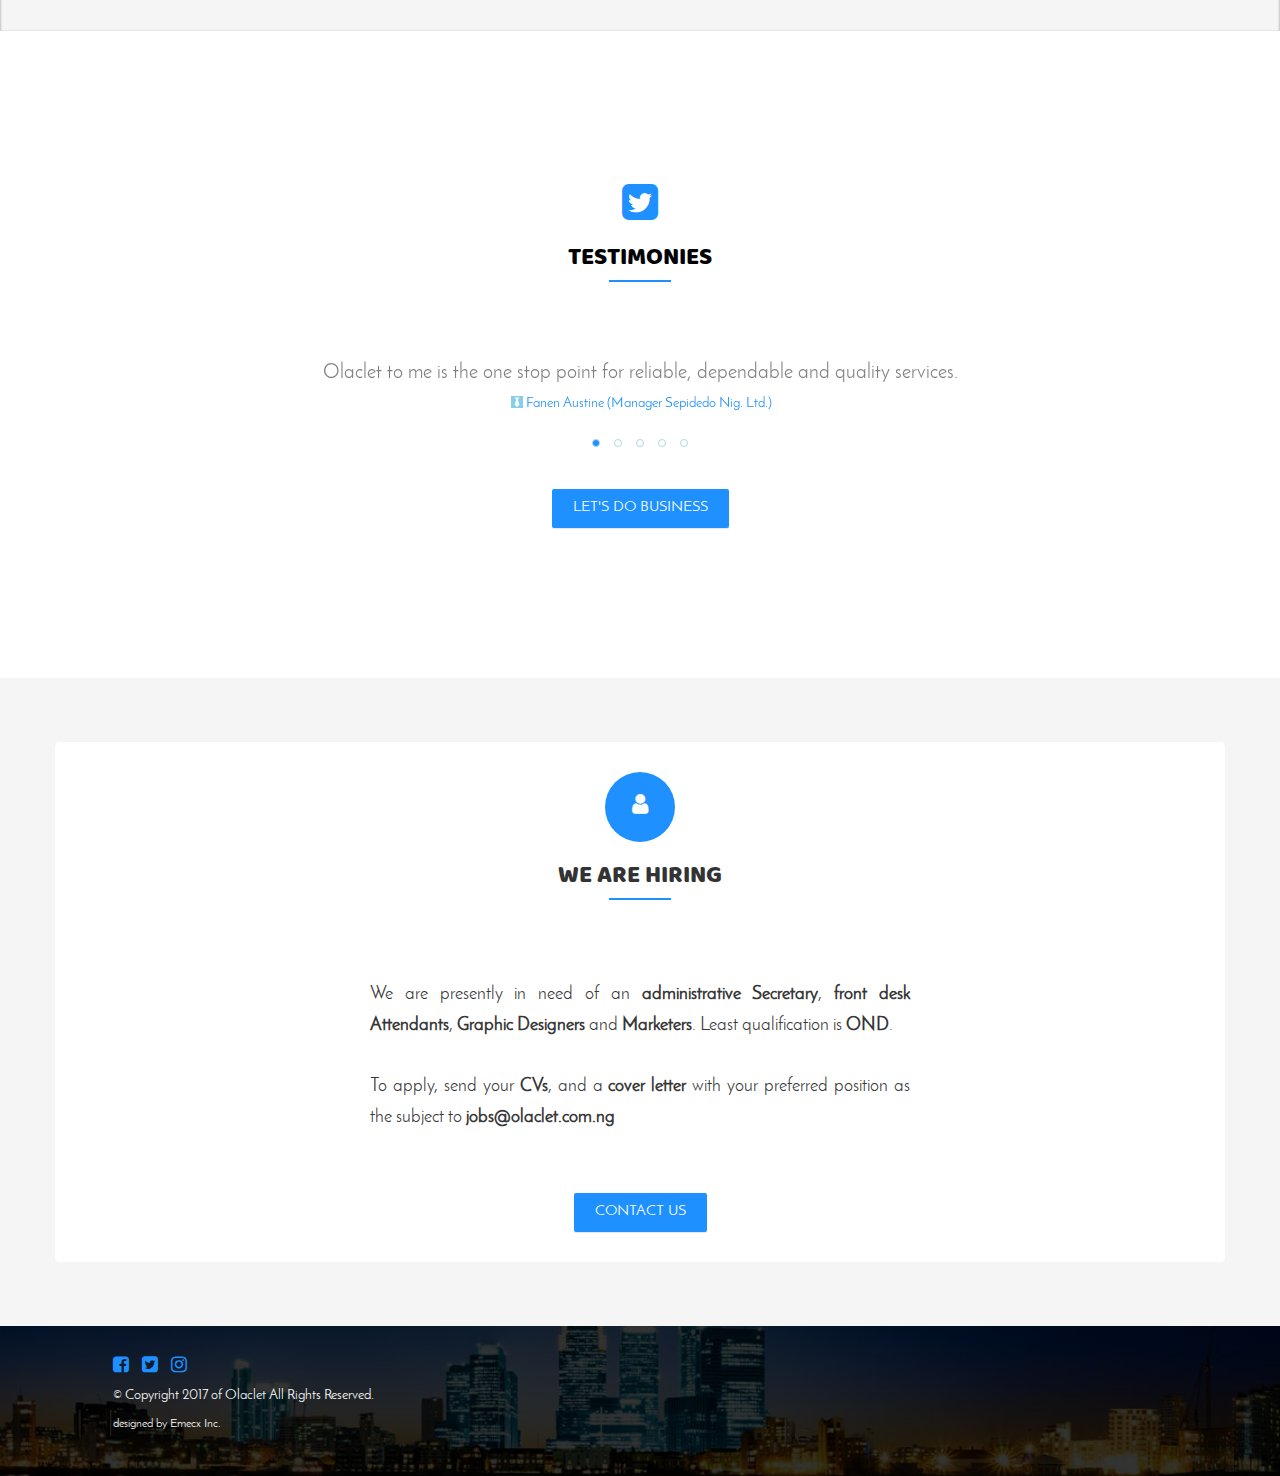
==== commit 40cd720a: "carousel timeout increased to 5s" ====
--- a/index.html
+++ b/index.html
@@ -352,7 +352,7 @@
                                     </div>
 
                                     <div class="col-lg-9 col-md-9 col-sm-9 col-xs-9">
-                                        <h3 style="color: red;">Airtel</h3>
+                                        <h3 style="color: orangered;">Airtel</h3>
                                     </div>
                                 </div>
                                 
@@ -404,23 +404,23 @@
                     <div class="testimony-carousel owl-carousel owl-theme"> 
                         <div class="item text-center"> 
                             <h4>Olaclet to me is the one stop point for reliable, dependable and quality services.</h4>
-                            <p><i class="fa fa-twitter fa-fw"></i> Fanen Austine (Manager Sepidedo Nig. Ltd.)</p>
+                            <p>Fanen Austine (Manager Sepidedo Nig. Ltd.)</p>
                         </div>
                         <div class="item text-center">
                             <h4> When you need a taste of professional business conduct, consult Olaclet</h4>
-                            <p><i class="fa fa-twitter fa-fw"></i>CEO Chic Autos, Lagos</p>
+                            <p>CEO Chic Autos, Lagos</p>
                         </div>
                         <div class="item text-center"> 
                             <h4>One thing about Olaclet is that they keep their word</h4>
-                            <p><i class="fa fa-twitter fa-fw"></i>Florence Mnguhenen (CEO Flora Express, Jos)</p>
+                            <p>Florence Mnguhenen (CEO Flora Express, Jos)</p>
                         </div>
                         <div class="item text-center"> 
                             <h4>I love Olaclet’s pro-activeness. When it is about quality services, give it to them.</h4>
-                            <p><i class="fa fa-twitter fa-fw"></i>Hamza Abdulahi, Kano</p>
+                            <p>Hamza Abdulahi, Kano</p>
                         </div>
                         <div class="item text-center"> 
                             <h4>Olaclet’s aftersales services are worldclass.</h4>
-                            <p><i class="fa fa-twitter fa-fw"></i>Omotade Adelegan  (CEO Joebis Bisdono Nig. Ltd.)  </p>
+                            <p>Omotade Adelegan  (CEO Joebis Bisdono Nig. Ltd.)  </p>
                         </div>
                     </div>
 
--- a/css/index.css
+++ b/css/index.css
@@ -483,10 +483,10 @@
     color: dodgerblue;
 }
 #testimony i {
-    color: dodgerblue;
+    color: skyblue;
 }
 #testimony p {
-    color: gray;
+    color: dodgerblue;
 }
 #testimony .testimony-carousel .item h4 {
     color: rgba(0,0,0, 0.5);
